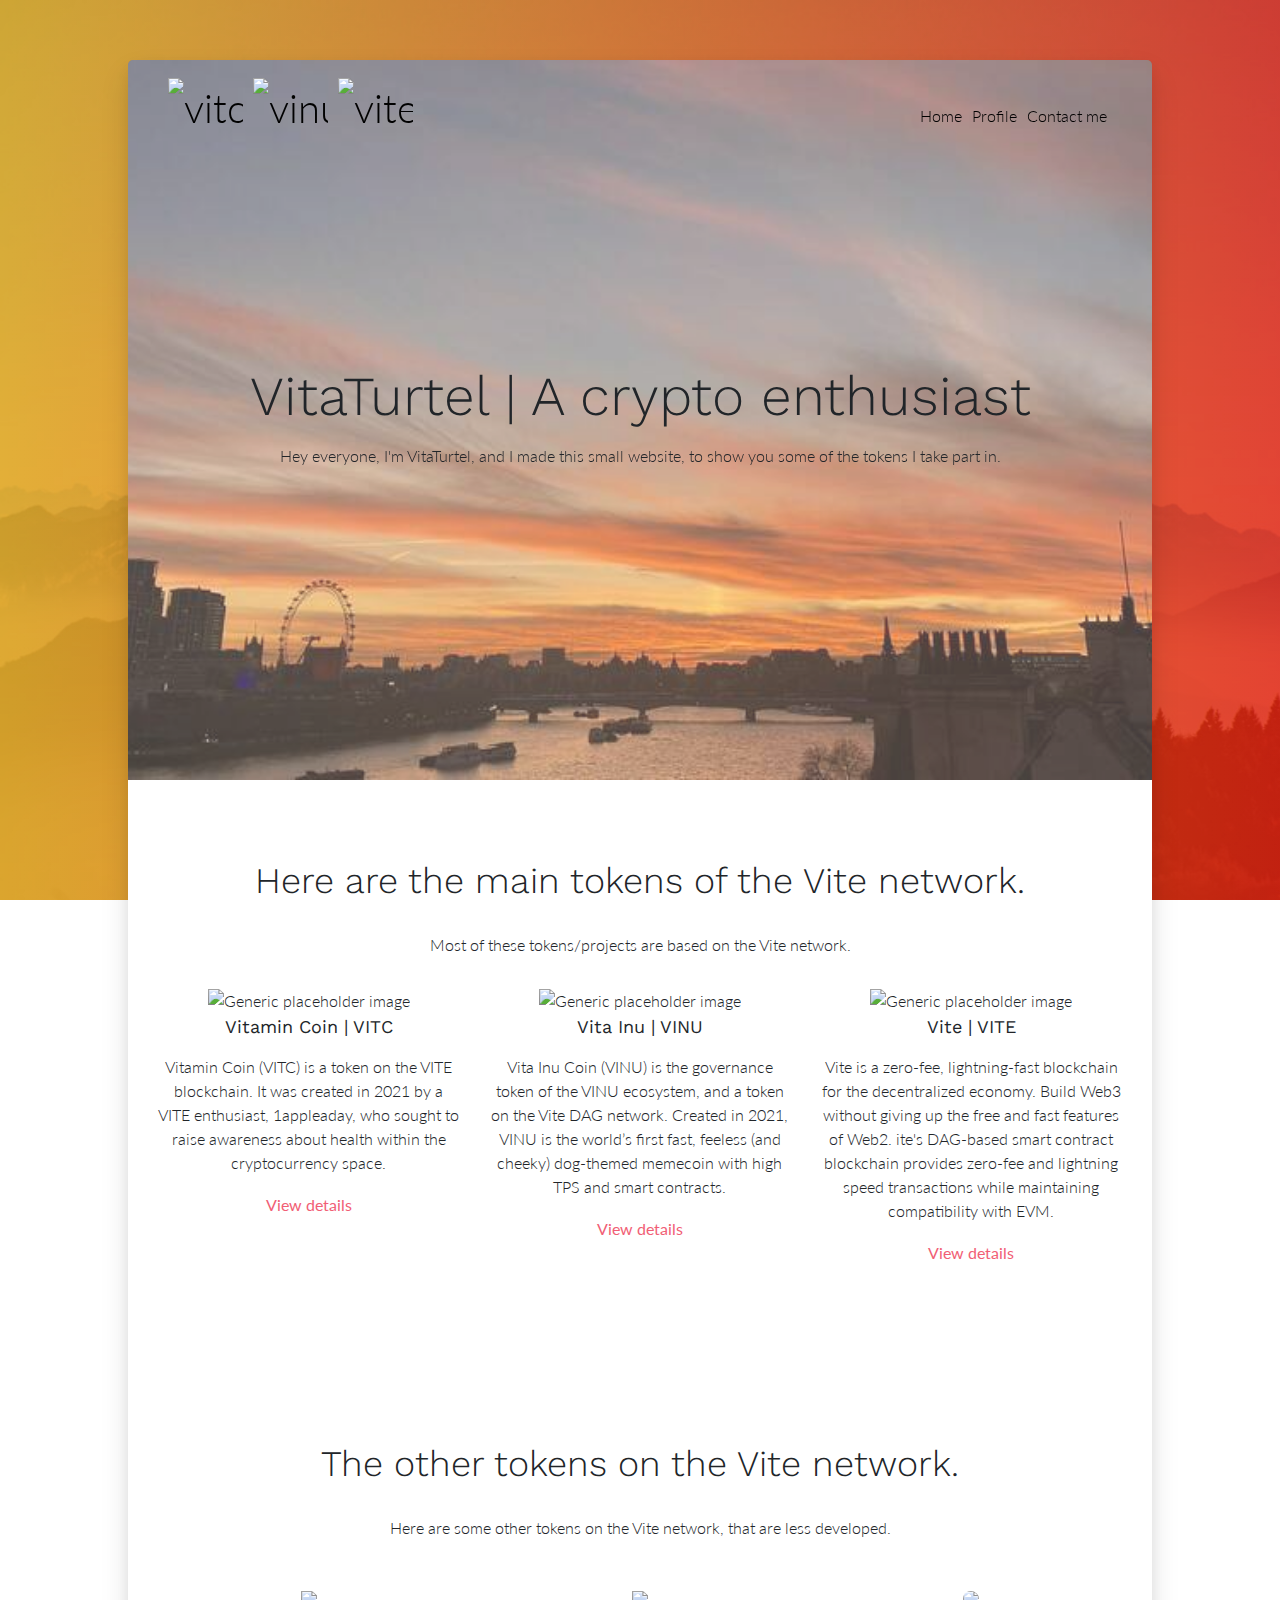
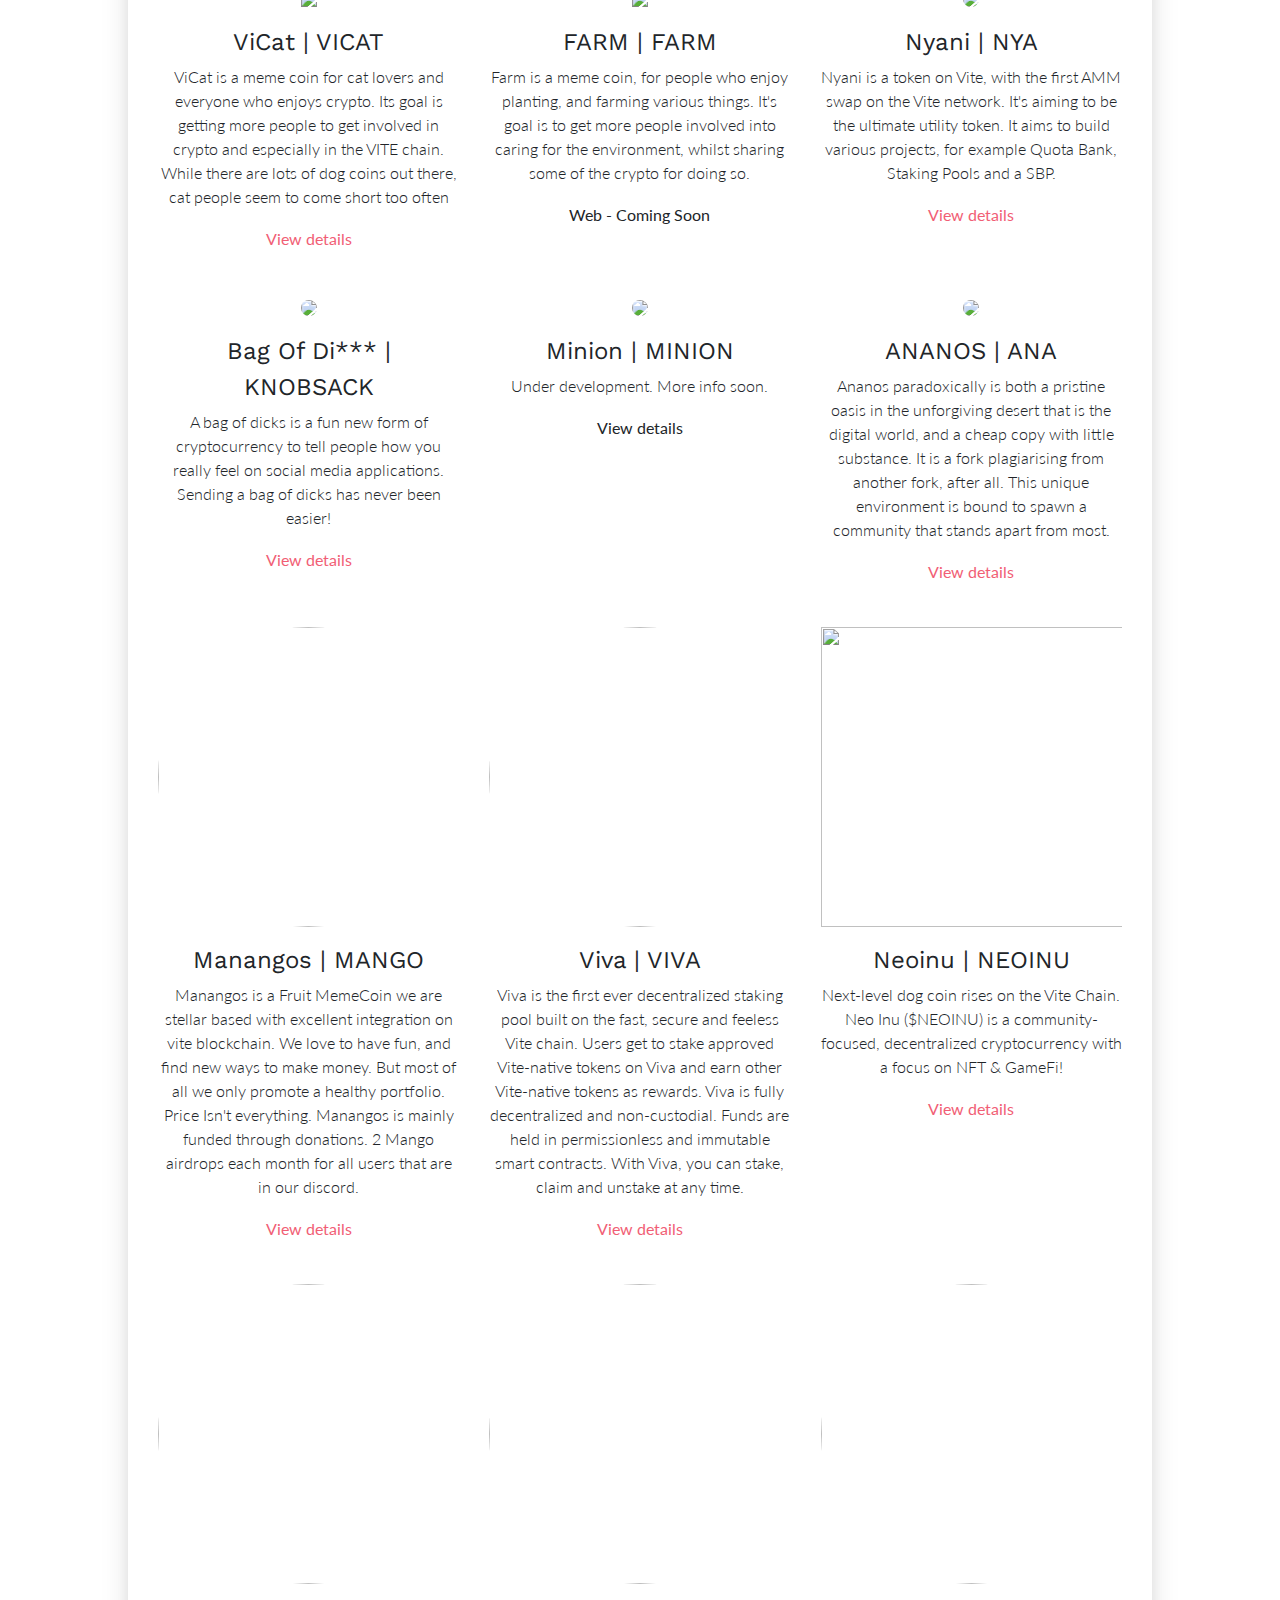
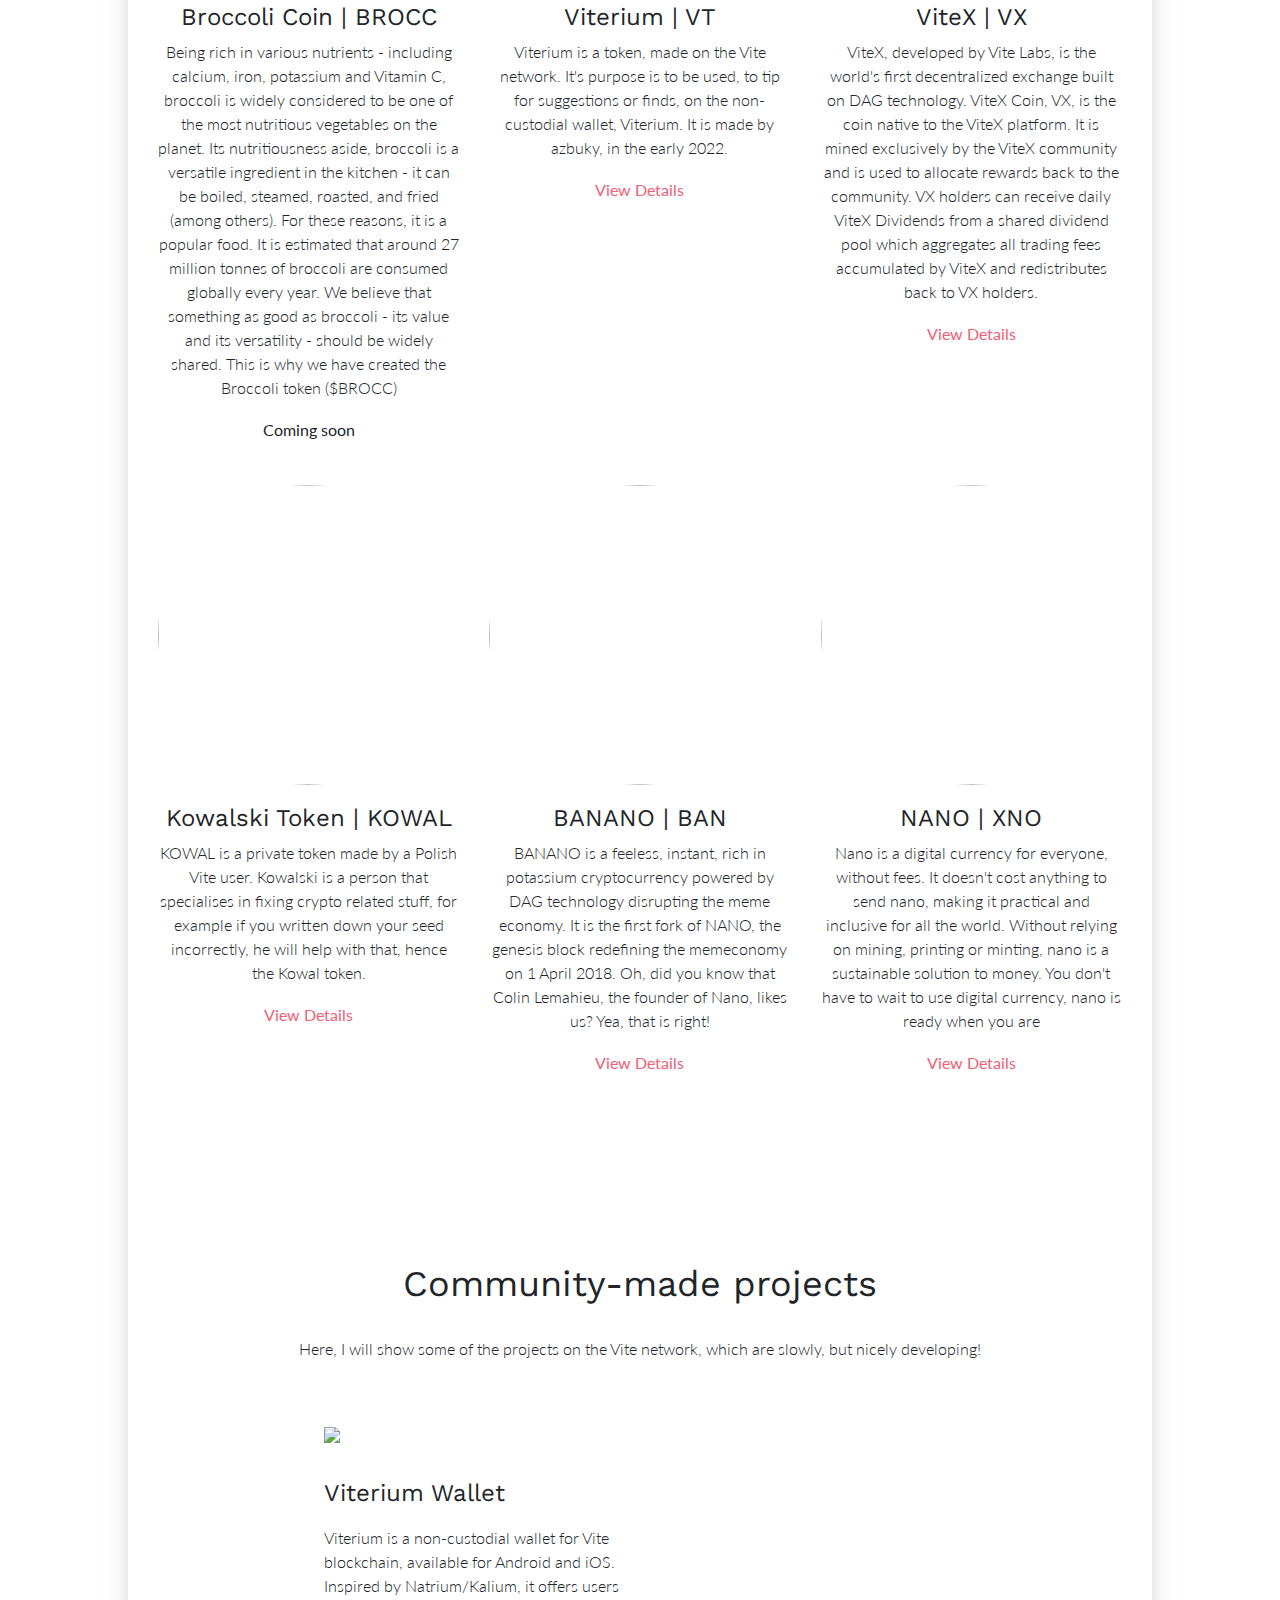
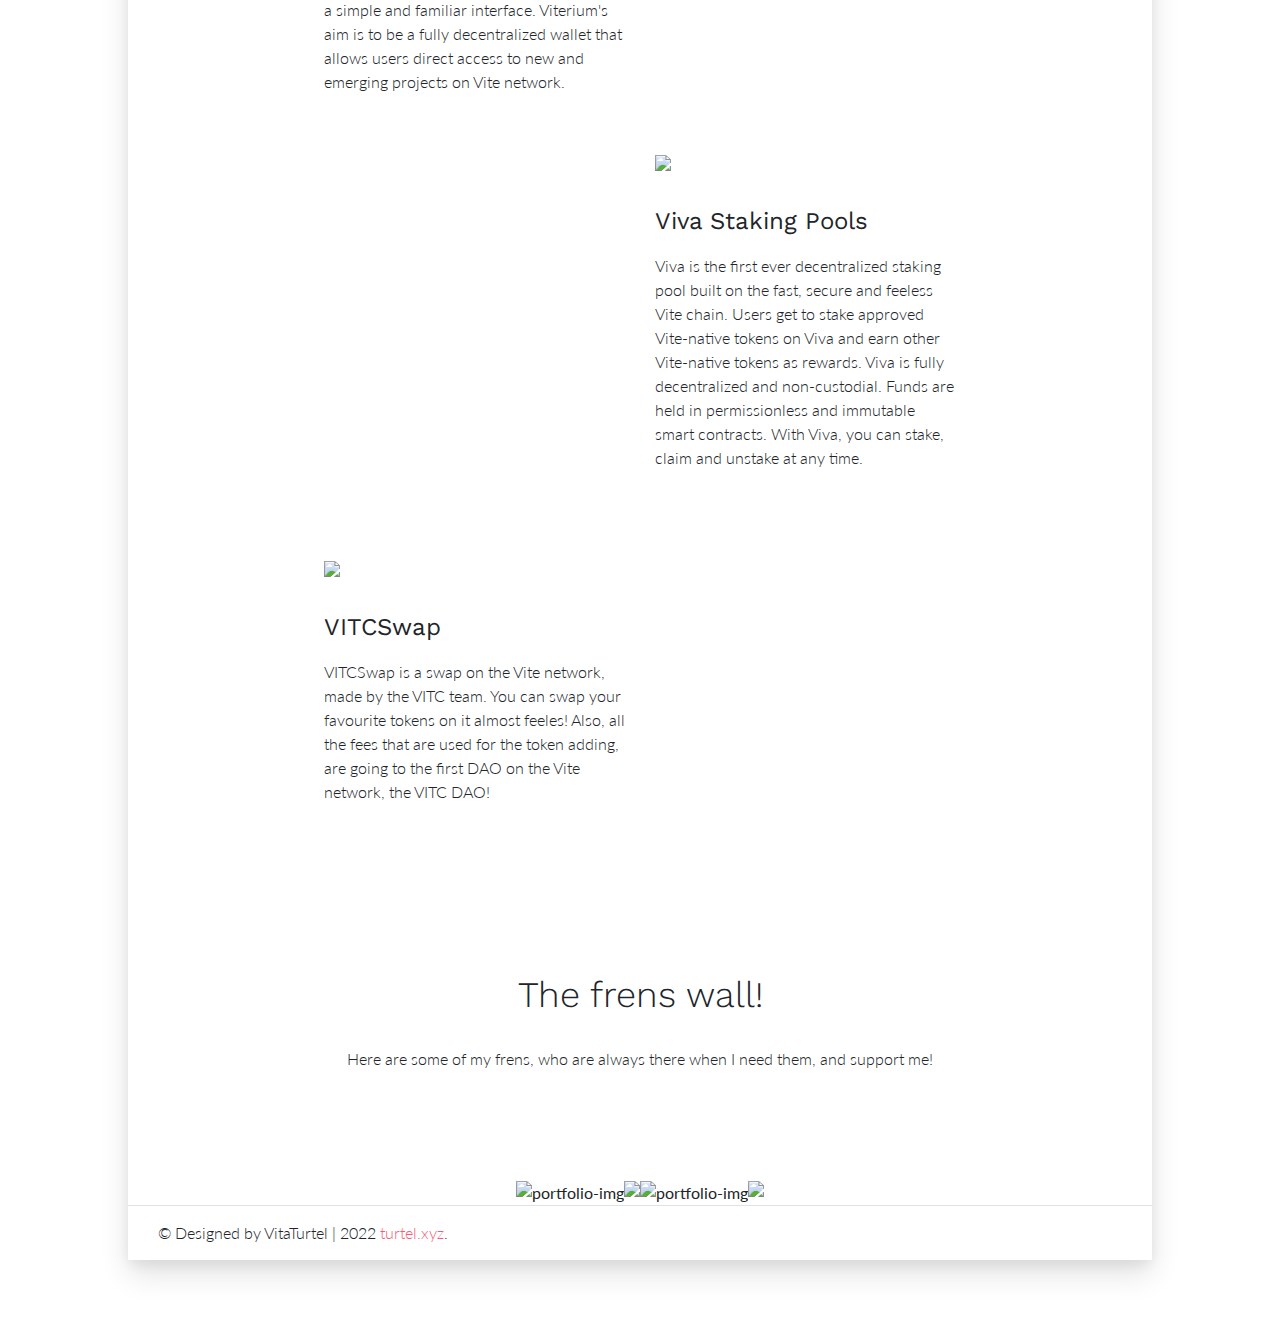
==== index.html @ ca69ddcd "e2" ====
<!DOCTYPE html>
<!--
	Moon by GetTemplates.co
	URL: https://gettemplates.co
-->
<html lang="en">

<head>

    <meta charset="utf-8">
    <meta http-equiv="X-UA-Compatible" content="IE=edge">
    <title>VitaTurtel - a crypto enthusiast.</title>
    <meta name="description" content="Core HTML Project">
    <meta name="viewport" content="width=device-width, initial-scale=1, shrink-to-fit=no">

    <!-- External CSS -->
    <link rel="stylesheet" href="vendor/bootstrap/bootstrap.min.css">
    <link rel="stylesheet" href="vendor/select2/select2.min.css">
    <link rel="stylesheet" href="vendor/owlcarousel/owl.carousel.min.css">
    <link rel="stylesheet" href="vendor/lightcase/lightcase.css">

    <!-- Fonts -->
    <link href="https://fonts.googleapis.com/css?family=Lato:300,400|Work+Sans:300,400,700" rel="stylesheet">

    <!-- CSS -->
    <link rel="stylesheet" href="css/style.min.css">
    <link rel="stylesheet" href="https://cdn.linearicons.com/free/1.0.0/icon-font.min.css">
    <link href="https://file.myfontastic.com/7vRKgqrN3iFEnLHuqYhYuL/icons.css" rel="stylesheet">

    <!-- Modernizr JS for IE8 support of HTML5 elements and media queries -->
    <script src="https://cdnjs.cloudflare.com/ajax/libs/modernizr/2.8.3/modernizr.js"></script>

    <body data-spy="scroll" data-target="#navbar-nav-header" class="static-layout">
        <div class="boxed-page">
            <nav id="gtco-header-navbar" class="navbar navbar-expand-lg py-4">
        <div class="container">
            <a class="navbar-brand d-flex align-items-center" href="https://vitc.org">
                <img src="https://assets.coingecko.com/coins/images/20661/large/vitc_200.png?1637545079" alt="vitc" style=width:75px;height:75px;">
            </a>
            <a class="navbar-brand d-flex align-items-center" href="https://vitainu.org">
                <img src="https://cdn.discordapp.com/attachments/904853001850728461/984876745759031337/vinu-removebg-preview.png" alt="vinu" style=width:75px;height:75px;">
            </a>
            <a class="navbar-brand d-flex align-items-center" href="https://vite.org">
                <img src="https://cryptologos.cc/logos/vite-vite-logo.png" alt="vite" style=width:75px;height:75px;">
            </a>
            <button class="navbar-toggler" type="button" data-toggle="collapse" data-target="#navbar-nav-header" aria-controls="navbar-nav-header" aria-expanded="false" aria-label="Toggle navigation">
                <span class="lnr lnr-menu"></span>
            </button>
            <div class="collapse navbar-collapse" id="navbar-nav-header">
                <ul class="navbar-nav ml-auto">
                    <li class="nav-item">
                        <a class="nav-link" href="#home">Home</a>
                    </li>
                    <li class="nav-item">
                        <a class="nav-link" href="#who-we-are">Profile</a>
                    </li>
                    <li class="nav-item">
                        <a class="nav-link" href="contact.html">Contact me</a>
                    </li>
                </ul>
            </div>
        </div>

</head>
    
</nav>		<div class="jumbotron d-flex align-items-center" style="background-image: url(img/hero-2.jpg)">
  <div class="container text-center">
    <h1 class="display-2 mb-4">VitaTurtel | A crypto enthusiast</h1>
    <p>
      Hey everyone, I'm VitaTurtel, and I made this small website, to show you some of the tokens I take part in.
    </p>
  </div>
</div>		<section id="gtco-who-we-are" class="bg-white">
    <div class="container">
        <div class="section-content">
            <div class="title-wrap">
                <h2 class="section-title">Here are the main tokens of the Vite network.</b></h2>
                <p class="section-sub-title">Most of these tokens/projects are based on the Vite network.</p>
            </div>
            
            <div class="row text-center">
                <div class="col-md-4 col-sm-6 ">
                    <img class="square" src="https://assets.coingecko.com/coins/images/20661/large/vitc_200.png?1637545079"alt="Generic placeholder image" width="140" height="140">
                    <h5 class="mb-4">Vitamin Coin | VITC</h5>
                    <p>Vitamin Coin (VITC) is a token on the VITE blockchain. It was created in 2021 by a VITE
                        enthusiast, 1appleaday, who sought to raise awareness about health within the
                        cryptocurrency space. </p>
                    <p><a class="btn btn-link" href="https://vitc.org" role="button">View details</a></p>
                </div>
                <!-- /.col-md-4 col-sm-6  -->
                <div class="col-md-4 col-sm-6 ">
                    <img class="square" src="https://cdn.discordapp.com/attachments/904853001850728461/984876745759031337/vinu-removebg-preview.png" alt="Generic placeholder image" width="140" height="140">
                    <h5 class="mb-4">Vita Inu | VINU</h5>
                    <p>Vita Inu Coin (VINU) is the governance token of the VINU ecosystem, and a token on the Vite DAG network. Created in 2021, VINU is the world’s first fast, feeless (and cheeky) dog-themed memecoin with high TPS and smart contracts.</p>
                    <p><a class="btn btn-link" href="https://vitainu.org" role="button">View details</a></p>
                </div>
                <!-- /.col-md-4 col-sm-6  -->
                <div class="col-md-4 col-sm-6 ">
                    <img class="square" src="https://cryptologos.cc/logos/vite-vite-logo.png" alt="Generic placeholder image" width="140" height="140">
                    <h5 class="mb-4">Vite | VITE</h5>
                    <p>Vite is a zero-fee, lightning-fast blockchain for the decentralized economy. Build Web3 without giving up the free and fast features of Web2. ite's DAG-based smart contract blockchain provides zero-fee and lightning speed transactions while maintaining compatibility with EVM.
                    </p>
                    <p><a class="btn btn-link" href="https://vite.org" role="button">View details</a></p>
                </div>
                <!-- /.col-md-4 col-sm-6  -->
            </div>
            <!-- /.row -->
        </div>
    </div>
</section>
<!-- End of Counter Section -->		<!-- Features Section-->
<section id="gtco-features" class="bg-white">
    <div class="container">
        <div class="section-content">
            <!-- Section Title -->
            <div class="title-wrap">
                <h2 class="section-title">
                    The other tokens on the Vite network.
                </h2>
                <p class="section-sub-title">Here are some other tokens on the Vite network, that are less developed.</p>
            </div>
            <!-- End of Section Title -->
            <div class="row">
                <!-- Features Holder-->
                <div class="col-md-12 features-holder">
                    <div class="row">
                        <!-- Features Item -->
                        <div class="col-md-4 col-sm-6 feature-item item mb-3 mb-3 text-center">
                            <div class="my-4">
                                <img class="circle"   src="https://vicat.tech/assets/vicat.7dee4f9e.png">
                            </div>
                            <h4>ViCat | VICAT</h4>
                            <p>ViCat is a meme coin for cat lovers and everyone who enjoys crypto. Its goal is getting more people to get involved in crypto and especially in the VITE chain. While there are lots of dog coins out there, cat people seem to come short too often</p>
                            <p><a class="btn btn-link" href="https://vicat.tech" role="button">View details</a></p>
                        </div>
                        <!-- End of Feature Item -->
                        <!-- Features Item -->
                        <div class="col-md-4 col-sm-6 feature-item item mb-3 text-center">
                            <div class="my-4">
                               <img class="circle"   src="https://pbs.twimg.com/profile_images/1481218570965389324/HuCnIBSj_400x400.jpg">
                            </div>
                            <h4>FARM | FARM</h4>
                            <p>Farm is a meme coin, for people who enjoy planting, and farming various things. It's goal is to get more people involved into caring for the environment, whilst sharing some of the crypto for doing so. </p>
                            <p><a class="btn btn-link" role="button">Web - Coming Soon</a></p>
                        </div>
                        <!-- End of Feature Item -->
                        <!-- Features Item -->
                        <div class="col-md-4 col-sm-6 feature-item item mb-3 text-center">
                            <div class="my-4">
                                <img class="rounded-circle"   src="https://pbs.twimg.com/profile_images/1483893323823824897/K0WX_20T_400x400.jpg">
                            </div>
                            <h4>Nyani | NYA</h4>
                            <p>Nyani is a token on Vite, with the first AMM swap on the Vite network. It's aiming to be the ultimate utility token. It aims to build various projects, for example Quota Bank, Staking Pools and a SBP.</p>
                            <p><a class="btn btn-link" href="https://nyani.cc" role="button">View details</a></p>
                        </div>
                        <!-- End of Feature Item -->
                        <!-- Features Item -->
                        <div class="col-md-4 col-sm-6 feature-item item mb-3 text-center">
                            <div class="my-4">
                                <img class="rounded-circle" src="https://pbs.twimg.com/profile_images/1511391395520598020/--EmSn2J_400x400.jpg">
                            </div>
                            <h4>Bag Of Di*** | KNOBSACK</h4>
                            <p>A bag of dicks is a fun new form of cryptocurrency to tell people how you really feel on social media applications. Sending a bag of dicks has never been easier!</p>
                            <p><a class="btn btn-link" href="https://knobsack.com" role="button">View details</a></p>
                        </div>
                        <!-- End of Feature Item -->
                        <!-- Features Item -->
                        <div class="col-md-4 col-sm-6 feature-item item mb-3 text-center">
                            <div class="my-4">
                                <img class="rounded-circle" src="https://cdn.discordapp.com/attachments/907279844319035403/984907709025517588/minion_pic_3.png">
                            </div>
                            <h4>Minion | MINION</h4>
                            <p>Under development. More info soon.</p>
                            <p><a class="btn btn-link" role="button">View details</a></p>
                        </div>
                        <!-- End of Feature Item -->
                        <!-- Features Item -->
                        <div class="col-md-4 col-sm-6 feature-item item mb-3 text-center">
                            <div class="my-4">
                                <img class="rounded-circle"src="https://lh3.googleusercontent.com/UCuOfO-IDvn4uE9Anv4EZ-6juKU6yROlfdg3nfkCsr9r2s8JIwQyrOuaSknj3-E07y4AgR9b5I1ZWJ2Dby33B0AULlTuihM3YOralg=w600">
                            </div>
                            <h4>ANANOS | ANA</h4>
                            <p>Ananos paradoxically is both a pristine oasis in the unforgiving desert that is
                                the digital world, and a cheap copy with little substance. It is a fork
                                plagiarising from another fork, after all. This unique environment is bound to
                                spawn a community that stands apart from most.</p>
                            <p><a class="btn btn-link" href="https://ananos.tk" role="button">View details</a></p>
                        </div>
                        <!-- End of Feature Item -->
                        <div class="col-md-4 col-sm-6 feature-item item mb-3 text-center">
                            <div class="my-4">
                                <img class="rounded-circle"src="https://cdn.discordapp.com/attachments/954780339128119336/984916047956152350/manangos_logo_final_1500x1500_200x200.png" width="500" height="300">
                            </div>
                            <h4>Manangos | MANGO</h4>
                            <p>Manangos is a Fruit MemeCoin we are stellar based with excellent integration on vite blockchain. We love to have fun, and find new ways to make money. But most of all we only promote a healthy portfolio. Price Isn't everything. Manangos is mainly funded through donations. 2 Mango airdrops each month for all users that are in our discord.</p>
                            <p><a class="btn btn-link" href="https://manangos2.tk" role="button">View details</a></p>
                            </div>
                        <div class="col-md-4 col-sm-6 feature-item item mb-3 text-center">
                                <div class="my-4">
                                    <img class="rounded-circle"src="https://pbs.twimg.com/profile_images/1460632046175412226/M-G728xq_400x400.jpg" width="500" height="300">
                                </div>
                                <h4>Viva | VIVA</h4>
                                <p>Viva is the first ever decentralized staking pool built on the fast, secure and feeless Vite chain. Users get to stake approved Vite-native tokens on Viva and earn other Vite-native tokens as rewards.
                                    Viva is fully decentralized and non-custodial. Funds are held in permissionless and immutable smart contracts.
                                    With Viva, you can stake, claim and unstake at any time.</p>
                                <p><a class="btn btn-link" href="https://vivafi.org" role="button">View details</a></p>
                    </div>
                        <div class="col-md-4 col-sm-6 feature-item item mb-3 text-center">
                    <div class="my-4">
                        <img class="square"src="https://cdn.discordapp.com/attachments/960124792260935690/985107499508203570/neoinu.png" width="500" height="300">
                    </div>
                    <h4>Neoinu | NEOINU</h4>
                    <p>Next-level dog coin rises on the Vite Chain.
                        Neo Inu ($NEOINU) is a community-focused, decentralized cryptocurrency with a focus on NFT & GameFi!</p>
                    <p><a class="btn btn-link" href="https://neoinu.com" role="button">View details</a></p>
        </div>
                    <div class="col-md-4 col-sm-6 feature-item item mb-3 text-center">
        <div class="my-4">
            <img class="rounded-circle"src="https://cdn.discordapp.com/attachments/904117111763402759/952978406985826384/3.png" width="500" height="300">
        </div>
        <h4>Broccoli Coin | BROCC</h4>
        <p>Being rich in various nutrients - including calcium, iron, potassium and Vitamin C, broccoli is widely considered to be one of the most nutritious vegetables on the planet. Its nutritiousness aside, broccoli is a versatile ingredient in the kitchen - it can be boiled, steamed, roasted, and fried (among others). For these reasons, it is a popular food. It is estimated that around 27 million tonnes of broccoli are consumed globally every year. We believe that something as good as broccoli - its value and its versatility - should be widely shared. This is why we have created the Broccoli token ($BROCC)
            </p>
        <p><a class="btn btn-link" role="button">Coming soon</a></p>
        </div>
                    <div class="col-md-4 col-sm-6 feature-item item mb-3 text-center">
    <div class="my-4">
        <img class="rounded-circle"src="https://cdn.discordapp.com/attachments/933021413110087760/985185259014483988/unknown.png" width="500" height="300">
    </div>
    <h4>Viterium | VT </h4>
    <p>Viterium is a token, made on the Vite network. It's purpose is to be used, to tip for suggestions or finds, on the non-custodial wallet, Viterium. It is made by azbuky, in the early 2022.
        </p>
    <p><a class="btn btn-link" href="https://viterium.io" role="button">View Details</a></p>
</div>
<div class="col-md-4 col-sm-6 feature-item item mb-3 text-center">
    <div class="my-4">
        <img class="rounded-circle"src="https://pbs.twimg.com/profile_images/1488223270704857091/GbE8CT2u_400x400.jpg" width="500" height="300">
    </div>

    <h4>ViteX | VX</h4>
    <p>ViteX, developed by Vite Labs, is the world's first decentralized exchange built on DAG technology.

        ViteX Coin, VX, is the coin native to the ViteX platform. It is mined exclusively by the ViteX community and is used to allocate rewards back to the community.
        
        VX holders can receive daily ViteX Dividends from a shared dividend pool which aggregates all trading fees accumulated by ViteX and redistributes back to VX holders.
        </p>
    <p><a class="btn btn-link" href="https://vitex.net" role="button">View Details</a></p>
</div>

<div class="col-md-4 col-sm-6 feature-item item mb-3 text-center">
    <div class="my-4">
        <img class="rounded-circle"src="https://static.coinpaprika.com/coin/kowal-kowalski-token/logo.png?rev=10586523" width="500" height="300">
    </div>
    <h4>Kowalski Token | KOWAL</h4>
    <p>KOWAL is a private token made by a Polish Vite user. Kowalski is a person that specialises in fixing crypto related stuff, for example if you written down your seed incorrectly, he will help with that, hence the Kowal token.
        </p>
    <p><a class="btn btn-link" href="https://portfelkowalskiego.com.pl/" role="button">View Details</a></p>
</div>

<div class="col-md-4 col-sm-6 feature-item item mb-3 text-center">
<div class="my-4">
    <img class="rounded-circle"src="https://cryptologos.cc/logos/banano-ban-logo.png" width="350" height="300">
</div>
<h4>BANANO | BAN</h4>
<p>BANANO is a feeless, instant, rich in potassium cryptocurrency powered by DAG technology disrupting the meme economy. It is the first fork of NANO, the genesis block redefining the memeconomy on 1 April 2018. Oh, did you know that Colin Lemahieu, the founder of Nano, likes us? Yea, that is right!</p>
<p><a class="btn btn-link" href="https://banano.cc" role="button">View Details</a></p>
</div>

<div class="col-md-4 col-sm-6 feature-item item mb-3 text-center">
    <div class="my-4">
        <img class="rounded-circle"src="https://cryptologos.cc/logos/nano-xno-logo.png" width="2000" height="300">
    </div>
    <div>
    <h4>NANO | XNO</h4>
    <p>Nano is a digital currency for everyone, without fees. It doesn't cost anything to send nano, making it practical and inclusive for all the world. Without relying on mining, printing or minting, nano is a sustainable solution to money. You don't have to wait to use digital currency, nano is ready when you are</p>
    <p><a class="btn btn-link" href="https://nano.org" role="button">View Details</a></p>
    </div>
                <!-- End of Features Holder-->
            </div>
        </div>
    </div>
</section>
<!-- End of Features Section-->		<section id="gtco-section-featurettes" class="featurettes bg-white">

    <div class="container">
        <div class="section-content">
            <div class="row">
                <div class="col-md-12 text-center">
                    <!-- Section Title -->
                    <div class="title-wrap">
                        <h2 class="section-title">
                            <b>Community-made projects
                        </h2>
                        <p class="section-sub-title">
                            Here, I will show some of the projects on the Vite network, which are slowly, but nicely developing!
                        </p>
                    </div>
                    <!-- End of Section Title -->

                    <div class="featurettes-wrap text-left mb-4">

                        <div class="row featurettes-item">

                            <div class="col-md-4 offset-md-2 col-sm-6">
                                <div class="my-5">
                                    <img src="https://cdn.discordapp.com/attachments/985473680161251379/985473764177362994/viterium_logo_uni_square2.png" class="circle"> 
                                </div>
                                <h4 class="mb-4">Viterium Wallet</h4>
                                <p>Viterium is a non-custodial wallet for Vite blockchain, available for Android and iOS. Inspired by Natrium/Kalium, it offers users a simple and familiar interface. Viterium's aim is to be a fully decentralized wallet that allows users direct access to new and emerging projects on Vite network.</p>
                            </div><!--/ .col-md-4.col-md-offset-2.col-sm-6 -->

                            <div class="col-md-4 offset-md-right-2 col-sm-6">
                                <img class="my-5" src="https://cdn.discordapp.com/attachments/933057560615981118/989566144912441344/Screenshot_20220623-171735.png" alt="">
                            </div><!--/ .col-md-4.col-md-offset-right-2.col-sm-6 -->

                        </div><!--/ .featurettes-item -->

                    </div><!--/ .featurettes-wrap -->

                    <div class="featurettes-wrap text-left">

                        <div class="row featurettes-item mb-4">

                            <div class="col-md-4 offset-md-2 col-sm-6">
                                <img class="my-4" src="https://cdn.discordapp.com/attachments/933057560615981118/989566145461882980/Screenshot_20220623-172134_Chrome.png" alt="">
                            </div><!--/ .col-md-4.col-md-offset-2.col-sm-6 -->

                            <div class="col-md-4 offset-md-right-2 col-sm-6 mb-5">
                                <div class="my-5">
                                   <img src="https://static.vite.net/crypto-info/tokens/viva/tti_a23c2f75791efafe5fada99e.png">
                                </div>
                                <h4 class="mb-4">Viva Staking Pools</h4>
                                <p>Viva is the first ever decentralized staking pool built on the fast, secure and feeless Vite chain. Users get to stake approved Vite-native tokens on Viva and earn other Vite-native tokens as rewards. Viva is fully decentralized and non-custodial. Funds are held in permissionless and immutable smart contracts. With Viva, you can stake, claim and unstake at any time.</p>
                            </div><!--/ .col-md-4.col-md-offset-right-2.col-sm-6 -->

                        </div><!--/ .featurettes-item -->

                    </div><!--/ .featurettes-wrap -->

                    <div class="featurettes-wrap text-left">

                        <div class="row featurettes-item">
                            <div class="col-md-4 offset-md-2 col-sm-6">
                                <div class="my-5">
                                    <img src="https://cdn.discordapp.com/attachments/907279844319035403/989568868747972659/Swap_copy_2.png" class="circle"> 
                                </div>
                                <h4 class="mb-4">VITCSwap</h4>
                                <p>VITCSwap is a swap on the Vite network, made by the VITC team. You can swap your favourite tokens on it almost feeles! Also, all the fees that are used for the token adding, are going to the first DAO on the Vite network, the VITC DAO!</p>
                            </div><!--/ .col-md-4.col-md-offset-2.col-sm-6 -->

                            <div class="col-md-4 offset-md-right-2 col-sm-6">
                                <img class="my-5" src="https://cdn.discordapp.com/attachments/933057560615981118/989566101555937300/Screenshot_20220623-172150_Chrome.png" alt="">
                            </div><!--/ .col-md-4.col-md-offset-right-2.col-sm-6 -->

                        </div><!--/ .featurettes-item -->

                    </div><!--/ .featurettes-wrap -->
                </div><!--/ .col-md-12 -->

            </div><!--/ .row -->
        </div>
    </div><!--/ .container -->

</section>		<!-- Blog Section -->
<section id="gtco-portfolio" class="bg-white">
    <div class="container">
        <div class="section-content">
            <!-- Section Title -->
            <div class="title-wrap">
                <h2 class="section-title">The frens wall!</h2>
                <p class="section-sub-title">Here are some of my frens, who are always there when I need them, and support me!</p>
            </div>
            </div>
            <!-- End of Section Title -->
            <div class="row">
                <!-- Portfolio Holder -->
                <div class="col-md-12 portfolio-holder">
                    <!-- Btn Filter -->
                    <!-- End of Btn Filter -->
                    <!-- Portfolio Content -->
                            <div class="grid-item-wrapper">
                                <img src="https://cdn.discordapp.com/attachments/907279844319035403/989572420757254214/mAqhYjdM.png" alt="portfolio-img" class="portfolio-item">
                                <img src="https://cdn.discordapp.com/attachments/933057560615981118/984525474166362252/miniona-removebg-preview.png">
                                        <img src="https://cdn.discordapp.com/attachments/869106394614353961/984529351892664320/com_mikolll_a_1.png" alt="portfolio-img" class="portfolio-item">
                                        <img src="https://cdn.discordapp.com/attachments/933057560615981118/984525474166362252/miniona-removebg-preview.png">
                                            </div>
                                        </div>
                                        </div>


                        </div>
                        <!-- End of Portfolio Item -->
                        <!-- Portfolio Item -->
<!-- End of Portfolio Section -->		
<!-- End of Client Section -->		<footer class="mastfoot mb-3 bg-white py-4 border-top">
    <div class="inner container">
         <div class="row">
         	<div class="col-md-6 d-flex align-items-center justify-content-md-start justify-content-center">
         		<p class="mb-0">&copy; Designed by VitaTurtel | 2022 <a href="https://turtel.xyz" target="_blank">turtel.xyz</a>.</p>
         	</div>
           
            <div class="col-md-6">
            	<nav class="nav nav-mastfoot justify-content-md-end justify-content-center">
	                <a class="nav-link" href="#">
	                	<i class="icon-facebook"></i>
	                </a>
	                <a class="nav-link" href="https://twitter.com/vitaminturtel">
	                	<i class="icon-twitter"></i>
	                </a>
	                <a class="nav-link" href="#">
	                	<i class="icon-instagram"></i>
	                </a>
	                <a class="nav-link" href="#">
	                	<i class="icon-linkedin"></i>
	                </a>
	                <a class="nav-link" href="#">
	                	<i class="icon-youtube"></i>
	                </a>
	                <a class="nav-link" href="#">
	                	<i class="icon-pinterest"></i>
	                </a>
	            </nav>
            </div>
            
        </div>
    </div>
</footer>	</div>
	
</div>
	<!-- External JS -->
	<script type="text/javascript" src="http://ajax.googleapis.com/ajax/libs/jquery/1/jquery.js"></script>
	<script src="vendor/bootstrap/popper.min.js"></script>
	<script src="vendor/bootstrap/bootstrap.min.js"></script>
	<script src="vendor/select2/select2.min.js "></script>
	<script src="vendor/owlcarousel/owl.carousel.min.js"></script>
	<script src="vendor/isotope/isotope.min.js"></script>
	<script src="vendor/lightcase/lightcase.js"></script>
	<script src="vendor/waypoints/waypoint.min.js"></script>
	<script src="vendor/countTo/jquery.countTo.js"></script>

	<!-- Main JS -->
	<script src="js/app.min.js "></script>
	<script src="//localhost:35729/livereload.js"></script>
</body>
</html>
---- vendor/lightcase/lightcase.css ----
/**
 * Lightcase - jQuery Plugin
 * The smart and flexible Lightbox Plugin.
 *
 * @author		Cornel Boppart <cornel@bopp-art.com>
 * @copyright	Author
 *
 * @version		2.5.0 (11/03/2018)
 */
/**
 * Lightcase settings
 *
 * Note: Override default settings for your project without touching this source code by simply
 * defining those variables within a SASS map called '$lightcase-custom'.
 *
 * // Example usage
 * $lightcase-custom: (
 *   'breakpoint': 768px
 * );
 */
@font-face {
  font-family: 'lightcase';
  src: url("../fonts/lightcase.eot?55356177");
  src: url("../fonts/lightcase.eot?55356177#iefix") format("embedded-opentype"), url("../fonts/lightcase.woff?55356177") format("woff"), url("../fonts/lightcase.ttf?55356177") format("truetype"), url("../fonts/lightcase.svg?55356177#lightcase") format("svg");
  font-weight: normal;
  font-style: normal;
}
/* line 12, ../scss/components/fonts/_font-lightcase.scss */
[class*='lightcase-icon-']:before {
  font-family: 'lightcase', sans-serif;
  font-style: normal;
  font-weight: normal;
  speak: none;
  display: inline-block;
  text-decoration: inherit;
  width: 1em;
  text-align: center;
  /* For safety - reset parent styles, that can break glyph codes*/
  font-variant: normal;
  text-transform: none;
  /* fix buttons height, for twitter bootstrap */
  line-height: 1em;
  /* Uncomment for 3D effect */
  /* text-shadow: 1px 1px 1px rgba(127, 127, 127, 0.3); */
}

/* Codes */
/* line 35, ../scss/components/fonts/_font-lightcase.scss */
.lightcase-icon-play:before {
  content: '\e800';
}

/* line 36, ../scss/components/fonts/_font-lightcase.scss */
.lightcase-icon-pause:before {
  content: '\e801';
}

/* line 37, ../scss/components/fonts/_font-lightcase.scss */
.lightcase-icon-close:before {
  content: '\e802';
}

/* line 38, ../scss/components/fonts/_font-lightcase.scss */
.lightcase-icon-prev:before {
  content: '\e803';
}

/* line 39, ../scss/components/fonts/_font-lightcase.scss */
.lightcase-icon-next:before {
  content: '\e804';
}

/* line 40, ../scss/components/fonts/_font-lightcase.scss */
.lightcase-icon-spin:before {
  content: '\e805';
}

/**
 * Mixin providing icon defaults to be used on top of font-lightcase.
 *
 * Example usage:
 * @include icon(#e9e9e9)
 */
/**
 * Mixin providing icon defaults including a hover status to be used
 * on top of font-lightcase.
 *
 * Example usage:
 * @include icon-hover(#e9e9e9, #fff)
 */
/**
 * Provides natural content overflow behavior and scrolling support
 * even so for touch devices.
 *
 * Example usage:
 * @include overflow()
 */
/**
 * Neutralizes/resets dimensions including width, height, position as well as margins,
 * paddings and styles. Used to enforce a neutral and unstyled look and behavoir!
 *
 * Example usage:
 * @include clear(true)
 *
 * @param boolean $important
 */
@-webkit-keyframes lightcase-spin {
  0% {
    -webkit-transform: rotate(0deg);
    -moz-transform: rotate(0deg);
    -o-transform: rotate(0deg);
    transform: rotate(0deg);
  }
  100% {
    -webkit-transform: rotate(359deg);
    -moz-transform: rotate(359deg);
    -o-transform: rotate(359deg);
    transform: rotate(359deg);
  }
}
@-moz-keyframes lightcase-spin {
  0% {
    -webkit-transform: rotate(0deg);
    -moz-transform: rotate(0deg);
    -o-transform: rotate(0deg);
    transform: rotate(0deg);
  }
  100% {
    -webkit-transform: rotate(359deg);
    -moz-transform: rotate(359deg);
    -o-transform: rotate(359deg);
    transform: rotate(359deg);
  }
}
@-o-keyframes lightcase-spin {
  0% {
    -webkit-transform: rotate(0deg);
    -moz-transform: rotate(0deg);
    -o-transform: rotate(0deg);
    transform: rotate(0deg);
  }
  100% {
    -webkit-transform: rotate(359deg);
    -moz-transform: rotate(359deg);
    -o-transform: rotate(359deg);
    transform: rotate(359deg);
  }
}
@-ms-keyframes lightcase-spin {
  0% {
    -webkit-transform: rotate(0deg);
    -moz-transform: rotate(0deg);
    -o-transform: rotate(0deg);
    transform: rotate(0deg);
  }
  100% {
    -webkit-transform: rotate(359deg);
    -moz-transform: rotate(359deg);
    -o-transform: rotate(359deg);
    transform: rotate(359deg);
  }
}
@keyframes lightcase-spin {
  0% {
    -webkit-transform: rotate(0deg);
    -moz-transform: rotate(0deg);
    -o-transform: rotate(0deg);
    transform: rotate(0deg);
  }
  100% {
    -webkit-transform: rotate(359deg);
    -moz-transform: rotate(359deg);
    -o-transform: rotate(359deg);
    transform: rotate(359deg);
  }
}
/* line 1, ../scss/components/modules/_case.scss */
#lightcase-case {
  display: none;
  position: fixed;
  z-index: 2002;
  top: 50%;
  left: 50%;
  font-family: arial, sans-serif;
  font-size: 13px;
  line-height: 1.5;
  text-align: left;
  text-shadow: 0 0 10px rgba(0, 0, 0, 0.5);
}
@media screen and (max-width: 640px) {
  /* line 16, ../scss/components/modules/_case.scss */
  html[data-lc-type=inline] #lightcase-case, html[data-lc-type=ajax] #lightcase-case {
    position: fixed !important;
    top: 0 !important;
    left: 0 !important;
    right: 0 !important;
    bottom: 0 !important;
    margin: 0 !important;
    padding: 55px 0 70px 0;
    width: 100% !important;
    height: 100% !important;
    overflow: auto !important;
  }
}

@media screen and (min-width: 641px) {
  /* line 4, ../scss/components/modules/_content.scss */
  html:not([data-lc-type=error]) #lightcase-content {
    position: relative;
    z-index: 1;
    text-shadow: none;
    background-color: #fff;
    -webkit-box-shadow: 0 0 30px rgba(0, 0, 0, 0.5);
    -moz-box-shadow: 0 0 30px rgba(0, 0, 0, 0.5);
    -o-box-shadow: 0 0 30px rgba(0, 0, 0, 0.5);
    box-shadow: 0 0 30px rgba(0, 0, 0, 0.5);
    -webkit-backface-visibility: hidden;
  }
}
@media screen and (min-width: 641px) {
  /* line 23, ../scss/components/modules/_content.scss */
  html[data-lc-type=image] #lightcase-content, html[data-lc-type=video] #lightcase-content {
    background-color: #333;
  }
}
/* line 31, ../scss/components/modules/_content.scss */
html[data-lc-type=inline] #lightcase-content, html[data-lc-type=ajax] #lightcase-content, html[data-lc-type=error] #lightcase-content {
  -webkit-box-shadow: none;
  -moz-box-shadow: none;
  -o-box-shadow: none;
  box-shadow: none;
}
@media screen and (max-width: 640px) {
  /* line 31, ../scss/components/modules/_content.scss */
  html[data-lc-type=inline] #lightcase-content, html[data-lc-type=ajax] #lightcase-content, html[data-lc-type=error] #lightcase-content {
    position: relative !important;
    top: auto !important;
    left: auto !important;
    width: auto !important;
    height: auto !important;
    margin: 0 !important;
    padding: 0 !important;
    border: none !important;
    background: none !important;
  }
}
/* line 43, ../scss/components/modules/_content.scss */
html[data-lc-type=inline] #lightcase-content .lightcase-contentInner, html[data-lc-type=ajax] #lightcase-content .lightcase-contentInner, html[data-lc-type=error] #lightcase-content .lightcase-contentInner {
  -webkit-box-sizing: border-box;
  -moz-box-sizing: border-box;
  -o-box-sizing: border-box;
  box-sizing: border-box;
}
@media screen and (max-width: 640px) {
  /* line 43, ../scss/components/modules/_content.scss */
  html[data-lc-type=inline] #lightcase-content .lightcase-contentInner, html[data-lc-type=ajax] #lightcase-content .lightcase-contentInner, html[data-lc-type=error] #lightcase-content .lightcase-contentInner {
    padding: 15px;
  }
  /* line 52, ../scss/components/modules/_content.scss */
  html[data-lc-type=inline] #lightcase-content .lightcase-contentInner, html[data-lc-type=inline] #lightcase-content .lightcase-contentInner > *, html[data-lc-type=ajax] #lightcase-content .lightcase-contentInner, html[data-lc-type=ajax] #lightcase-content .lightcase-contentInner > *, html[data-lc-type=error] #lightcase-content .lightcase-contentInner, html[data-lc-type=error] #lightcase-content .lightcase-contentInner > * {
    width: 100% !important;
    max-width: none !important;
  }
  /* line 59, ../scss/components/modules/_content.scss */
  html[data-lc-type=inline] #lightcase-content .lightcase-contentInner > *:not(iframe), html[data-lc-type=ajax] #lightcase-content .lightcase-contentInner > *:not(iframe), html[data-lc-type=error] #lightcase-content .lightcase-contentInner > *:not(iframe) {
    height: auto !important;
    max-height: none !important;
  }
}
@media screen and (max-width: 640px) {
  /* line 70, ../scss/components/modules/_content.scss */
  html.lightcase-isMobileDevice[data-lc-type=iframe] #lightcase-content .lightcase-contentInner iframe {
    overflow: auto;
    -webkit-overflow-scrolling: touch;
  }
}
@media screen and (max-width: 640px) and (min-width: 641px) {
  /* line 74, ../scss/components/modules/_content.scss */
  html[data-lc-type=image] #lightcase-content .lightcase-contentInner, html[data-lc-type=video] #lightcase-content .lightcase-contentInner {
    line-height: 0.75;
  }
}

/* line 82, ../scss/components/modules/_content.scss */
html[data-lc-type=image] #lightcase-content .lightcase-contentInner {
  position: relative;
  overflow: hidden !important;
}
@media screen and (max-width: 640px) {
  /* line 91, ../scss/components/modules/_content.scss */
  html[data-lc-type=inline] #lightcase-content .lightcase-contentInner .lightcase-inlineWrap, html[data-lc-type=ajax] #lightcase-content .lightcase-contentInner .lightcase-inlineWrap, html[data-lc-type=error] #lightcase-content .lightcase-contentInner .lightcase-inlineWrap {
    position: relative !important;
    top: auto !important;
    left: auto !important;
    width: auto !important;
    height: auto !important;
    margin: 0 !important;
    padding: 0 !important;
    border: none !important;
    background: none !important;
  }
}
@media screen and (min-width: 641px) {
  /* line 100, ../scss/components/modules/_content.scss */
  html:not([data-lc-type=error]) #lightcase-content .lightcase-contentInner .lightcase-inlineWrap {
    padding: 30px;
    overflow: auto;
    -webkit-box-sizing: border-box;
    -moz-box-sizing: border-box;
    -o-box-sizing: border-box;
    box-sizing: border-box;
  }
}
@media screen and (max-width: 640px) {
  /* line 117, ../scss/components/modules/_content.scss */
  #lightcase-content h1, #lightcase-content h2, #lightcase-content h3, #lightcase-content h4, #lightcase-content h5, #lightcase-content h6, #lightcase-content p {
    color: #aaa;
  }
}
@media screen and (min-width: 641px) {
  /* line 117, ../scss/components/modules/_content.scss */
  #lightcase-content h1, #lightcase-content h2, #lightcase-content h3, #lightcase-content h4, #lightcase-content h5, #lightcase-content h6, #lightcase-content p {
    color: #333;
  }
}

/* line 3, ../scss/components/modules/_error.scss */
#lightcase-case p.lightcase-error {
  margin: 0;
  font-size: 17px;
  text-align: center;
  white-space: nowrap;
  overflow: hidden;
  text-overflow: ellipsis;
  color: #aaa;
}
@media screen and (max-width: 640px) {
  /* line 3, ../scss/components/modules/_error.scss */
  #lightcase-case p.lightcase-error {
    padding: 30px 0;
  }
}
@media screen and (min-width: 641px) {
  /* line 3, ../scss/components/modules/_error.scss */
  #lightcase-case p.lightcase-error {
    padding: 0;
  }
}

/* line 4, ../scss/components/modules/_global.scss */
.lightcase-open body {
  overflow: hidden;
}
/* line 8, ../scss/components/modules/_global.scss */
.lightcase-isMobileDevice .lightcase-open body {
  max-width: 100%;
  max-height: 100%;
}

/* line 1, ../scss/components/modules/_info.scss */
#lightcase-info {
  position: absolute;
  padding-top: 15px;
}
/* line 9, ../scss/components/modules/_info.scss */
#lightcase-info #lightcase-title,
#lightcase-info #lightcase-caption {
  margin: 0;
  padding: 0;
  line-height: 1.5;
  font-weight: normal;
  text-overflow: ellipsis;
}
/* line 19, ../scss/components/modules/_info.scss */
#lightcase-info #lightcase-title {
  font-size: 17px;
  color: #aaa;
}
@media screen and (max-width: 640px) {
  /* line 19, ../scss/components/modules/_info.scss */
  #lightcase-info #lightcase-title {
    position: fixed;
    top: 10px;
    left: 0;
    max-width: 87.5%;
    padding: 5px 15px;
    background: #333;
  }
}
/* line 33, ../scss/components/modules/_info.scss */
#lightcase-info #lightcase-caption {
  clear: both;
  font-size: 13px;
  color: #aaa;
}
/* line 39, ../scss/components/modules/_info.scss */
#lightcase-info #lightcase-sequenceInfo {
  font-size: 11px;
  color: #aaa;
}
@media screen and (max-width: 640px) {
  /* line 45, ../scss/components/modules/_info.scss */
  .lightcase-fullScreenMode #lightcase-info {
    padding-left: 15px;
    padding-right: 15px;
  }
  /* line 51, ../scss/components/modules/_info.scss */
  html:not([data-lc-type=image]):not([data-lc-type=video]):not([data-lc-type=flash]):not([data-lc-type=error]) #lightcase-info {
    position: static;
  }
}

/* line 1, ../scss/components/modules/_loading.scss */
#lightcase-loading {
  position: fixed;
  z-index: 9999;
  width: 1.123em;
  height: auto;
  font-size: 38px;
  line-height: 1;
  text-align: center;
  text-shadow: none;
  position: fixed;
  z-index: 2001;
  top: 50%;
  left: 50%;
  margin-top: -0.5em;
  margin-left: -0.5em;
  opacity: 1;
  font-size: 32px;
  text-shadow: 0 0 15px #fff;
  -moz-transform-origin: 50% 53%;
  -webkit-animation: lightcase-spin 0.5s infinite linear;
  -moz-animation: lightcase-spin 0.5s infinite linear;
  -o-animation: lightcase-spin 0.5s infinite linear;
  animation: lightcase-spin 0.5s infinite linear;
}
/* line 20, ../scss/components/mixins/_presets.scss */
#lightcase-loading, #lightcase-loading:focus {
  text-decoration: none;
  color: #fff;
  -webkit-tap-highlight-color: transparent;
  -webkit-transition: color, opacity, ease-in-out 0.25s;
  -moz-transition: color, opacity, ease-in-out 0.25s;
  -o-transition: color, opacity, ease-in-out 0.25s;
  transition: color, opacity, ease-in-out 0.25s;
}
/* line 32, ../scss/components/mixins/_presets.scss */
#lightcase-loading > span {
  display: inline-block;
  text-indent: -9999px;
}

/* line 2, ../scss/components/modules/_navigation.scss */
a[class*='lightcase-icon-'] {
  position: fixed;
  z-index: 9999;
  width: 1.123em;
  height: auto;
  font-size: 38px;
  line-height: 1;
  text-align: center;
  text-shadow: none;
  outline: none;
  cursor: pointer;
}
/* line 20, ../scss/components/mixins/_presets.scss */
a[class*='lightcase-icon-'], a[class*='lightcase-icon-']:focus {
  text-decoration: none;
  color: rgba(255, 255, 255, 0.6);
  -webkit-tap-highlight-color: transparent;
  -webkit-transition: color, opacity, ease-in-out 0.25s;
  -moz-transition: color, opacity, ease-in-out 0.25s;
  -o-transition: color, opacity, ease-in-out 0.25s;
  transition: color, opacity, ease-in-out 0.25s;
}
/* line 32, ../scss/components/mixins/_presets.scss */
a[class*='lightcase-icon-'] > span {
  display: inline-block;
  text-indent: -9999px;
}
/* line 49, ../scss/components/mixins/_presets.scss */
a[class*='lightcase-icon-']:hover {
  color: white;
  text-shadow: 0 0 15px white;
}
/* line 10, ../scss/components/modules/_navigation.scss */
.lightcase-isMobileDevice a[class*='lightcase-icon-']:hover {
  color: #aaa;
  text-shadow: none;
}
/* line 17, ../scss/components/modules/_navigation.scss */
a[class*='lightcase-icon-'].lightcase-icon-close {
  position: fixed;
  top: 15px;
  right: 15px;
  bottom: auto;
  margin: 0;
  opacity: 0;
  outline: none;
}
/* line 28, ../scss/components/modules/_navigation.scss */
a[class*='lightcase-icon-'].lightcase-icon-prev {
  left: 15px;
}
/* line 33, ../scss/components/modules/_navigation.scss */
a[class*='lightcase-icon-'].lightcase-icon-next {
  right: 15px;
}
/* line 38, ../scss/components/modules/_navigation.scss */
a[class*='lightcase-icon-'].lightcase-icon-pause, a[class*='lightcase-icon-'].lightcase-icon-play {
  left: 50%;
  margin-left: -0.5em;
}
@media screen and (min-width: 641px) {
  /* line 38, ../scss/components/modules/_navigation.scss */
  a[class*='lightcase-icon-'].lightcase-icon-pause, a[class*='lightcase-icon-'].lightcase-icon-play {
    opacity: 0;
  }
}
@media screen and (max-width: 640px) {
  /* line 2, ../scss/components/modules/_navigation.scss */
  a[class*='lightcase-icon-'] {
    bottom: 15px;
    font-size: 24px;
  }
}
@media screen and (min-width: 641px) {
  /* line 2, ../scss/components/modules/_navigation.scss */
  a[class*='lightcase-icon-'] {
    bottom: 50%;
    margin-bottom: -0.5em;
  }
  /* line 57, ../scss/components/modules/_navigation.scss */
  a[class*='lightcase-icon-']:hover, #lightcase-case:hover ~ a[class*='lightcase-icon-'] {
    opacity: 1;
  }
}

/* line 1, ../scss/components/modules/_overlay.scss */
#lightcase-overlay {
  display: none;
  width: 100%;
  min-height: 100%;
  position: fixed;
  z-index: 2000;
  top: -9999px;
  bottom: -9999px;
  left: 0;
  background: #333;
}
@media screen and (max-width: 640px) {
  /* line 1, ../scss/components/modules/_overlay.scss */
  #lightcase-overlay {
    opacity: 1 !important;
  }
}
---- css/style.min.css ----
/*
 * Moon by GetTemplates.co
 * URL: https://gettemplates.co
 */
html {
  font-size: 62.5%;
  overflow-x: hidden; }

body {
  background-image: url(./../img/bg.jpg);
  background-size: cover;
  background-repeat: no-repeat;
  background-attachment: fixed;
  position: relative;
  font-family: 'Lato', sans-serif;
  font-weight: 300;
  font-size: 1.6rem; }
  body:after {
    position: absolute;
    content: "";
    left: 0;
    top: 0;
    width: 100%;
    height: 100%;
    position: fixed;
    opacity: .8;
    z-index: -1;
    background: #f12711;
    background: -webkit-linear-gradient(to right, #f5af19, #f12711);
    background: linear-gradient(to right, #f5af19, #f12711); }

.boxed-page {
  margin: 0 auto;
  margin-top: 6rem;
  margin-bottom: 6rem;
  position: relative;
  box-shadow: 0 15px 30px 0 rgba(0, 0, 0, 0.11), 0 5px 15px 0 rgba(0, 0, 0, 0.08);
  border-radius: 5px; }

@media (min-width: 1200px) {
  .boxed-page {
    width: 1024px; }
    .boxed-page .container {
      max-width: 1080px;
      padding-left: 30px;
      padding-right: 30px; } }

h1 {
  font-size: 4.8rem; }

h2 {
  font-size: 3.6rem; }

h3 {
  font-size: 3rem; }

h4 {
  font-size: 2.4rem; }

h5 {
  font-size: 1.8rem; }

h6 {
  font-size: 1.6rem; }

h1,
h2,
h3 {
  font-weight: 300;
  line-height: 1.2em; }

h4,
h5,
h6 {
  line-height: 1.5em;
  font-weight: 400; }

h1,
h2,
h3,
h4,
h5,
h6,
.h1,
.h2,
.h3,
.h4,
.h5,
.h6 {
  font-family: 'Work Sans', sans-serif;
  margin-top: 0; }

p {
  font-size: 1.6rem;
  font-weight: 300;
  line-height: 1.5em; }

.section-title,
.section-sub-title {
  margin-bottom: 30px; }

.btn {
  font-size: 1.6rem;
  padding: .7rem 1rem; }

img {
  max-width: 100%; }

a:focus,
button:focus {
  outline: none; }

.btn:hover,
a:hover {
  text-decoration: none;
  color: #d05165; }

.btn-group-lg > .btn, .btn-lg {
  padding: 1rem; }

.btn-group-sm > .btn, .btn-sm {
  padding: .5rem; }

.section-content {
  padding-top: 80px;
  padding-bottom: 80px; }

.title-wrap,
.section-title {
  text-align: center; }

.bg-white {
  background-color: #fff; }

.bg-grey {
  background-color: #f7f8f9; }

.bg-transparent {
  background: transparent; }

.btn-link {
  color: #f15e75; }
  .btn-link:hover {
    text-decoration: none; }

.color-primary {
  color: #f15e75; }

/* Colours */
.text-orange {
  color: #FDBA51; }

.text-cyan {
  color: #35B8AD; }

.text-red {
  color: #FC665F; }

a {
  color: #f15e75; }

.fs-40 {
  font-size: 40px; }

/* Custom default button */
.btn-secondary,
.btn-secondary:hover,
.btn-secondary:focus {
  color: #333;
  text-shadow: none;
  /* Prevent inheritance from `body` */
  background-color: #fff;
  border: .05rem solid #fff; }

.btn:not(.btn-link):hover {
  box-shadow: 0 7px 14px rgba(50, 50, 93, 0.1), 0 3px 6px rgba(0, 0, 0, 0.08);
  -webkit-transform: translateY(-1px);
  transform: translateY(-1px); }

.btn-orange {
  background-color: #FDBA51 !important;
  color: #fff !important;
  border: none !important; }

.btn-cyan {
  background-color: #35B8AD !important;
  color: #fff !important;
  border: none !important; }

.btn-red {
  background-color: #FC665F !important;
  color: #fff !important;
  border: none !important; }

#gtco-header-navbar {
  position: absolute;
  top: 0;
  right: 0;
  left: 0;
  z-index: 11;
  transition: background-color .3s ease-in-out;
  border-top-right-radius: 5px;
  border-top-left-radius: 5px; }

.navbar-brand {
  font-size: 40px;
  color: #000; }

.navbar-nav .nav-link {
  color: #000;
  transition: .3s ease; }

.navbar-nav:hover li a {
  opacity: 0.5; }
  .navbar-nav:hover li a:hover {
    opacity: 1; }

.navbar-toggler {
  font-size: 3rem; }

.not-on-top #gtco-header-navbar {
  position: fixed;
  max-width: 1024px;
  margin: 0 auto;
  left: 0;
  right: 0;
  padding-left: 10px;
  padding-right: 10px;
  background-color: #fff;
  box-shadow: rgba(0, 0, 0, 0.05) 0px 3px 15px 0px;
  border-radius: 0; }

.jumbotron {
  background-color: #fff;
  padding-top: 80px;
  padding-bottom: 80px;
  background-repeat: no-repeat;
  background-size: cover;
  background-position: 50% 50%;
  position: relative;
  border-radius: 0;
  border-top-left-radius: 5px;
  border-top-right-radius: 5px;
  margin-bottom: 0;
  overflow: hidden;
  min-height: 500px; }
  @media (min-width: 1024px) {
    .jumbotron {
      min-height: 80vh; } }
  .jumbotron .container {
    position: relative; }
  .jumbotron:before {
    position: absolute;
    display: block;
    content: "";
    background-color: rgba(255, 255, 255, 0.3);
    opacity: 0.8;
    top: 0;
    bottom: 0;
    left: 0;
    right: 0; }

.filter-button-group {
  margin-bottom: 15px; }
  .filter-button-group a {
    margin: 5px;
    cursor: pointer; }

.grid-link a {
  margin: 5px;
  font-size: 20px;
  color: #000; }

.grid-portfolio {
  overflow: hidden; }

.gutter-sizer {
  width: 2%; }

.grid-sizer,
.grid-item {
  width: 32%; }

.grid-item {
  margin-bottom: 20px;
  border-radius: 5px;
  display: flex;
  flex: row;
}

.grid-item-wrapper {
  display: flex;
  justify-content: center;
  flex-wrap: wrap;
  margin-left: auto;
  margin-right: auto;
  width: 100%;
  flex-direction: row;
}

.grid-info {
  position: absolute;
  top: 0;
  left: 50%;
  transform: translate(-50%, -50%);
  opacity: 0;
  transition: all .3s ease; }

.lightcase-icon-close:before {
  content: '\e870';
  font-family: "Linearicons-Free"; }

.grid-title {
  text-align: center; }

.blog-item {
  transition: all 0.3s ease-in-out;
  background-color: #f7f8f9;
  border-radius: 3px;
  overflow: hidden; }
  .blog-item:hover {
    box-shadow: 0 5px 15px -5px #333;
    transform: translateY(-6px);
    -webkit-transform: translateY(-6px);
    -moz-transform: translateY(-6px);
    transform: translateY(-6px);
    box-shadow: 0 7px 10px rgba(0, 0, 0, 0.15);
    -moz-box-shadow: 0 7px 10px rgba(0, 0, 0, 0.15);
    -webkit-box-shadow: 0 7px 10px rgba(0, 0, 0, 0.15); }

.bg-grey .blog-item {
  background-color: #fff; }

.blog-item-wrapper {
  margin-bottom: 30px; }

.blog-img img {
  width: 100%;
  height: 250px;
  object-fit: cover; }

.blog-title h4 {
  color: #000; }

.blog-text {
  padding: 15px; }

.blog-tag {
  color: #000;
  letter-spacing: 1.1px;
  text-transform: uppercase; }

.blog-meta {
  color: #939393; }
  .blog-meta p {
    display: inline-block;
    font-size: 14px; }
  .blog-meta a {
    color: #939393; }

.blog-author {
  display: inline-block;
  color: #939393; }
  .blog-author p {
    font-size: 14px;
    margin-bottom: 0; }

.blog-share-wrapper {
  float: right;
  margin: 0 -5px; }
  .blog-share-wrapper .blog-share {
    padding: 0 5px;
    cursor: pointer; }

#gtco-counter {
  position: relative; }

.counter-item {
  text-align: center;
  z-index: 1;
  color: #fff; }
  .counter-item > i {
    display: block;
    font-size: 40px; }
  .counter-item .number {
    font-size: 60px;
    font-weight: 400;
    display: block; }
  .counter-item h4 {
    display: block;
    text-transform: uppercase;
    letter-spacing: 1px;
    font-weight: 400;
    font-size: 16px; }

.box-shadow {
  box-shadow: 0 0.25rem 0.75rem rgba(0, 0, 0, 0.05); }

.price-box {
  border: none; }
  .price-box .card-header {
    background-color: transparent; }
  .price-box small {
    font-size: 60%; }
  .price-box .price-box-list {
    min-height: 150px; }

footer {
  border-bottom-left-radius: 5px;
  border-bottom-right-radius: 5px; }

.form-control {
  font-size: 1.6rem;
  margin-bottom: 15px;
  height: 38px;
  font-weight: 300; }
  .form-control:focus {
    border-color: #f15e75;
    box-shadow: 0 0 0 0.2rem rgba(253, 101, 90, 0.25); }

#gtco-contact-form form label.error {
  margin-bottom: 15px;
  color: #f15e75;
  font-size: 1.4rem; }

.form-control::-webkit-input-placeholder {
  opacity: .5; }

.form-control::-moz-placeholder {
  opacity: .5; }

.form-control:-ms-input-placeholder {
  opacity: .5; }

.form-control::-ms-input-placeholder {
  opacity: .5; }

.form-control::placeholder {
  opacity: .5; }

#form-message-warning, #form-message-success {
  display: none; }

.single-layout .jumbotron:before {
  background-color: rgba(255, 255, 255, 0.9); }

.blog-content img.float-left {
  margin: 15px 15px 15px 0; }

.blog-content .img.float-right {
  margin: 15px 0 15px 15px; }

@media (min-width: 768px) and (max-width: 1200px) {
  .boxed-page {
    margin-right: 30px;
    margin-left: 30px; }
  .not-on-top #gtco-header-navbar {
    margin-right: 30px;
    margin-left: 30px; } }

@media (max-width: 992px) {
  #navbar-nav-header .navbar-nav {
    margin-top: 15px; }
  #gtco-header-navbar {
    padding-left: 15px;
    background-color: #fff; } }

@media (max-width: 767px) {
  .boxed-page {
    margin: 4rem 15px; }
  .not-on-top #gtco-header-navbar {
    margin-right: 15px;
    margin-left: 15px; }
  .counter-item {
    margin-bottom: 40px; }
    .counter-item:last-child {
      margin-bottom: 0; }
  .section-title br,
  .section-sub-title br {
    display: none; }
  .grid-item {
    width: 100%; }
  .card-deck {
    flex-direction: column; } }
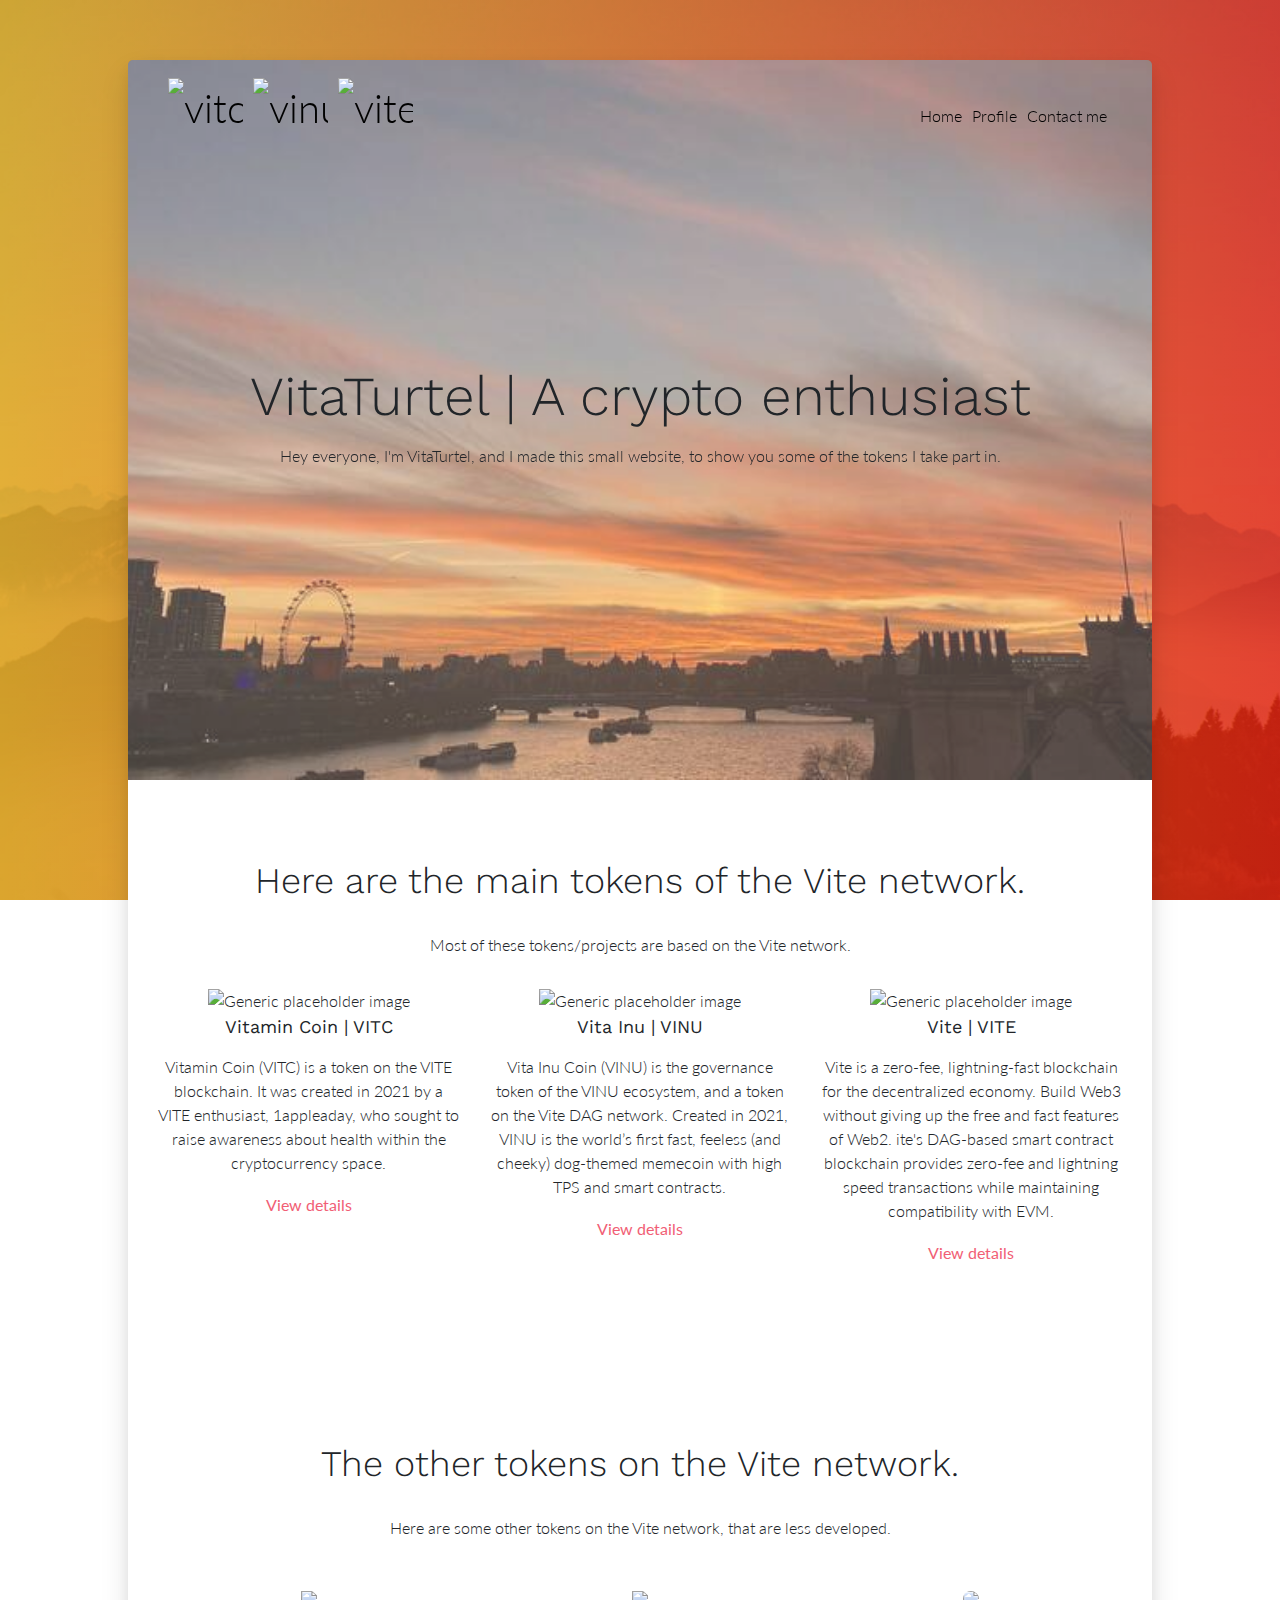
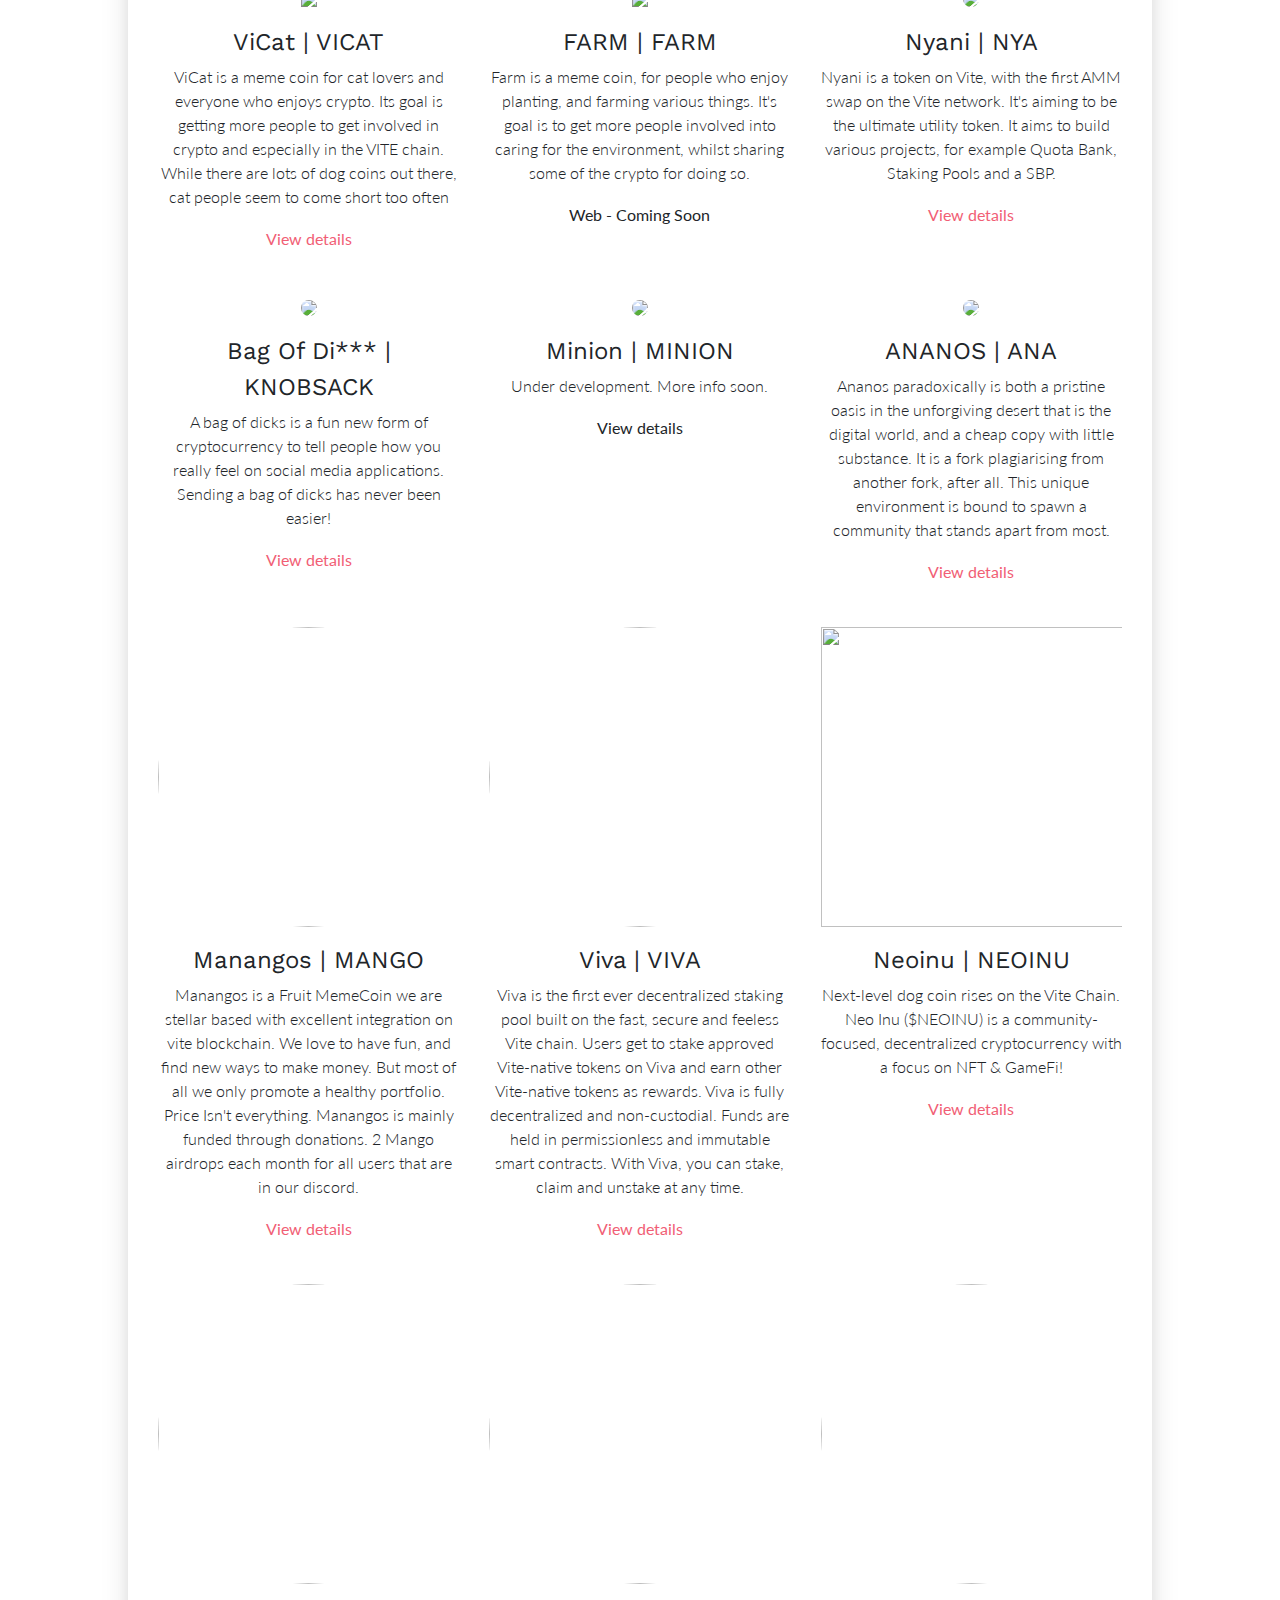
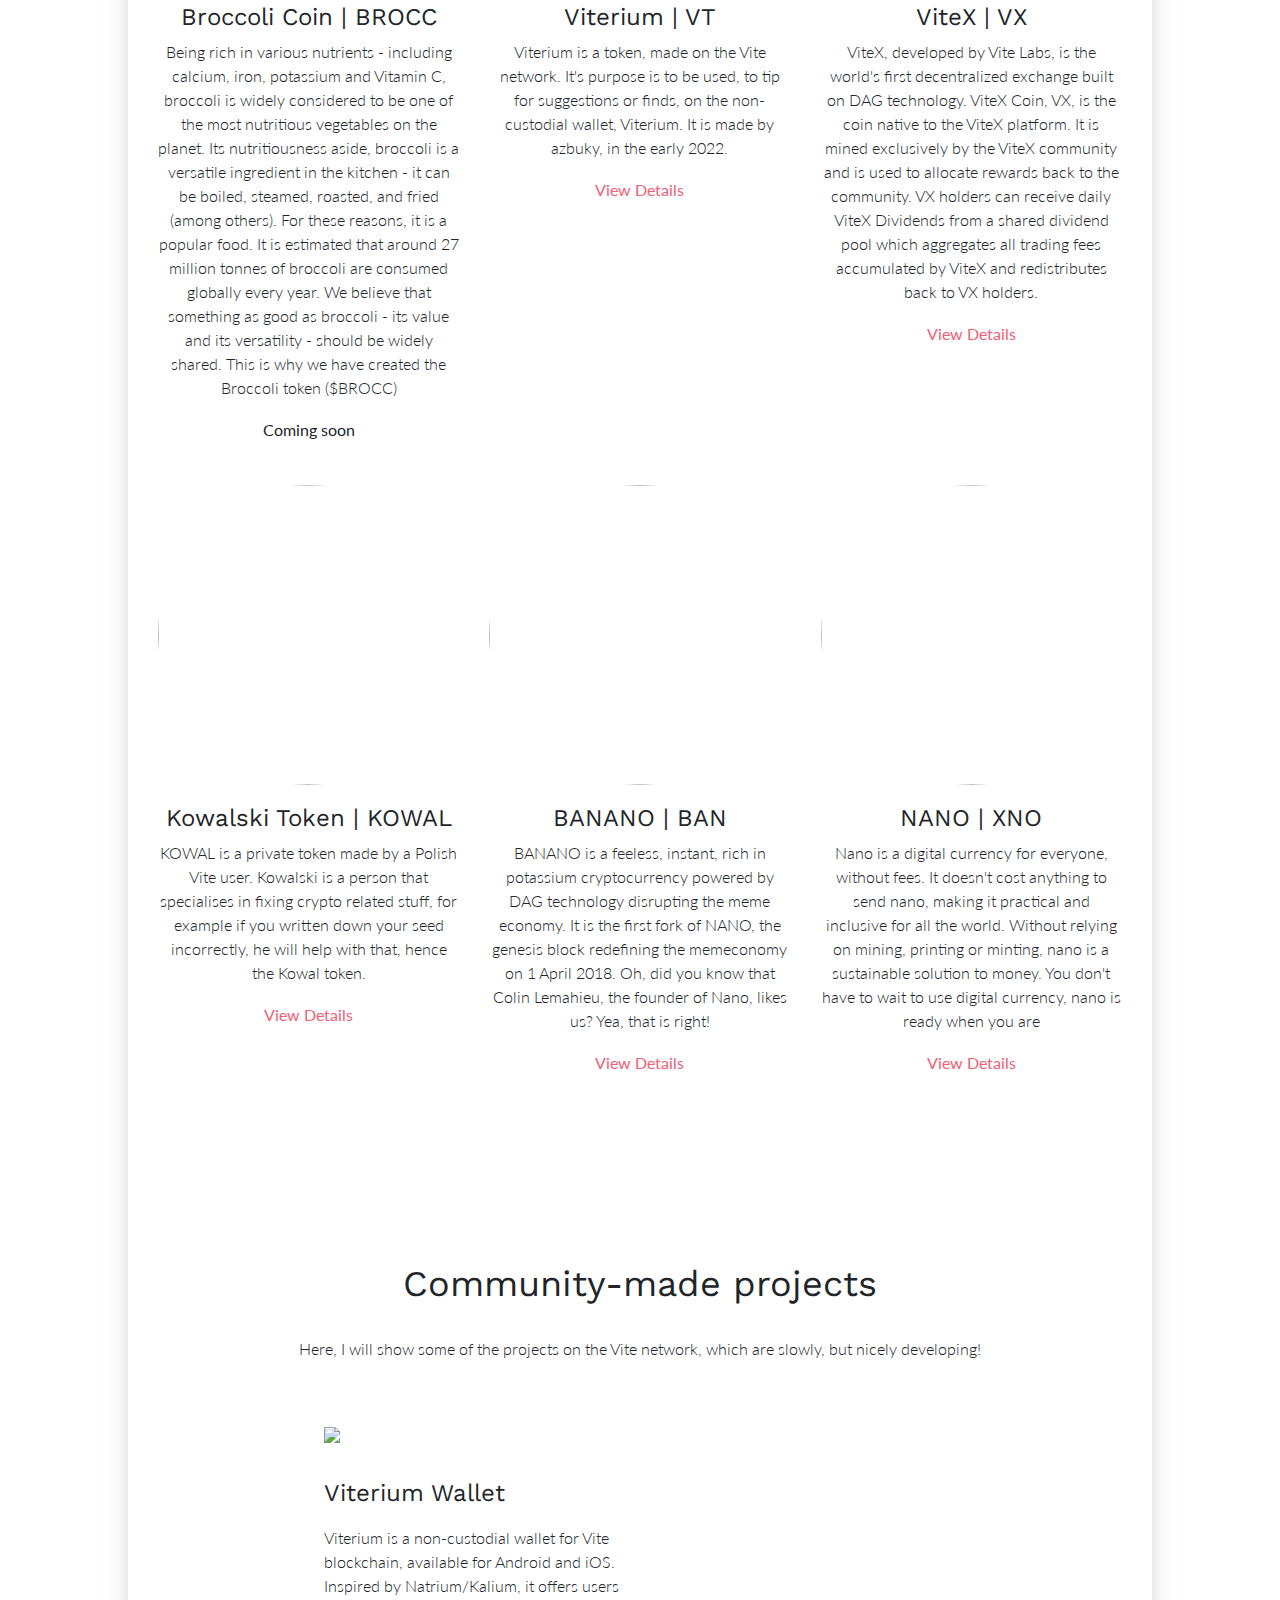
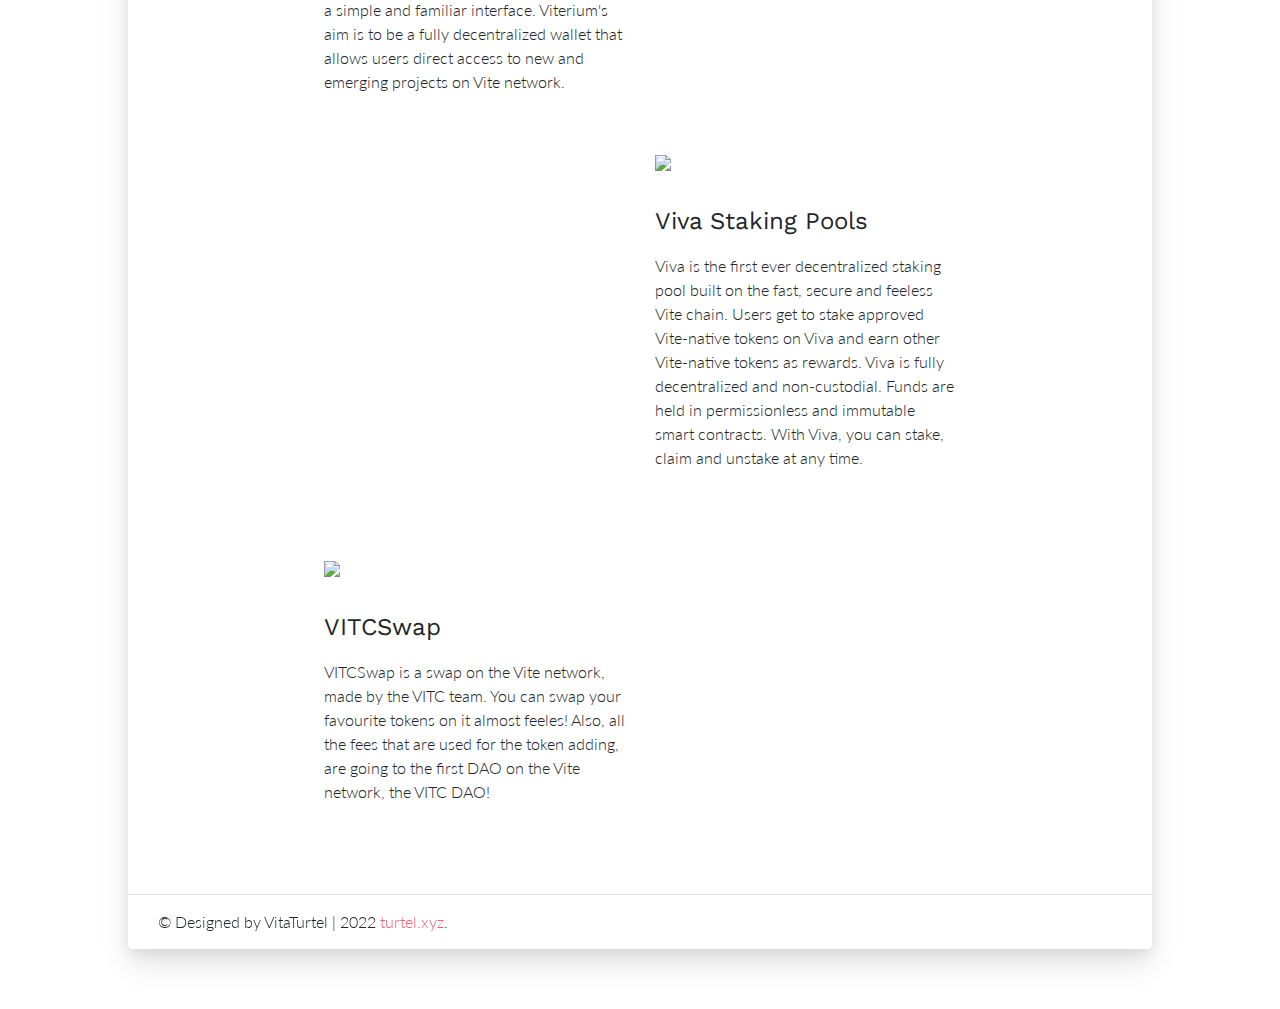
==== commit ebe7c27a: "a" ====
--- a/index.html
+++ b/index.html
@@ -362,37 +362,7 @@
     </div><!--/ .container -->
 
 </section>		<!-- Blog Section -->
-<section id="gtco-portfolio" class="bg-white">
-    <div class="container">
-        <div class="section-content">
-            <!-- Section Title -->
-            <div class="title-wrap">
-                <h2 class="section-title">The frens wall!</h2>
-                <p class="section-sub-title">Here are some of my frens, who are always there when I need them, and support me!</p>
-            </div>
-            </div>
-            <!-- End of Section Title -->
-            <div class="row">
-                <!-- Portfolio Holder -->
-                <div class="col-md-12 portfolio-holder">
-                    <!-- Btn Filter -->
-                    <!-- End of Btn Filter -->
-                    <!-- Portfolio Content -->
-                            <div class="grid-item-wrapper">
-                                <img src="https://cdn.discordapp.com/attachments/907279844319035403/989572420757254214/mAqhYjdM.png" alt="portfolio-img" class="portfolio-item">
-                                <img src="https://cdn.discordapp.com/attachments/933057560615981118/984525474166362252/miniona-removebg-preview.png">
-                                        <img src="https://cdn.discordapp.com/attachments/869106394614353961/984529351892664320/com_mikolll_a_1.png" alt="portfolio-img" class="portfolio-item">
-                                        <img src="https://cdn.discordapp.com/attachments/933057560615981118/984525474166362252/miniona-removebg-preview.png">
-                                            </div>
-                                        </div>
-                                        </div>
-
-
-                        </div>
-                        <!-- End of Portfolio Item -->
-                        <!-- Portfolio Item -->
-<!-- End of Portfolio Section -->		
-<!-- End of Client Section -->		<footer class="mastfoot mb-3 bg-white py-4 border-top">
+	<footer class="mastfoot mb-3 bg-white py-4 border-top">
     <div class="inner container">
          <div class="row">
          	<div class="col-md-6 d-flex align-items-center justify-content-md-start justify-content-center">
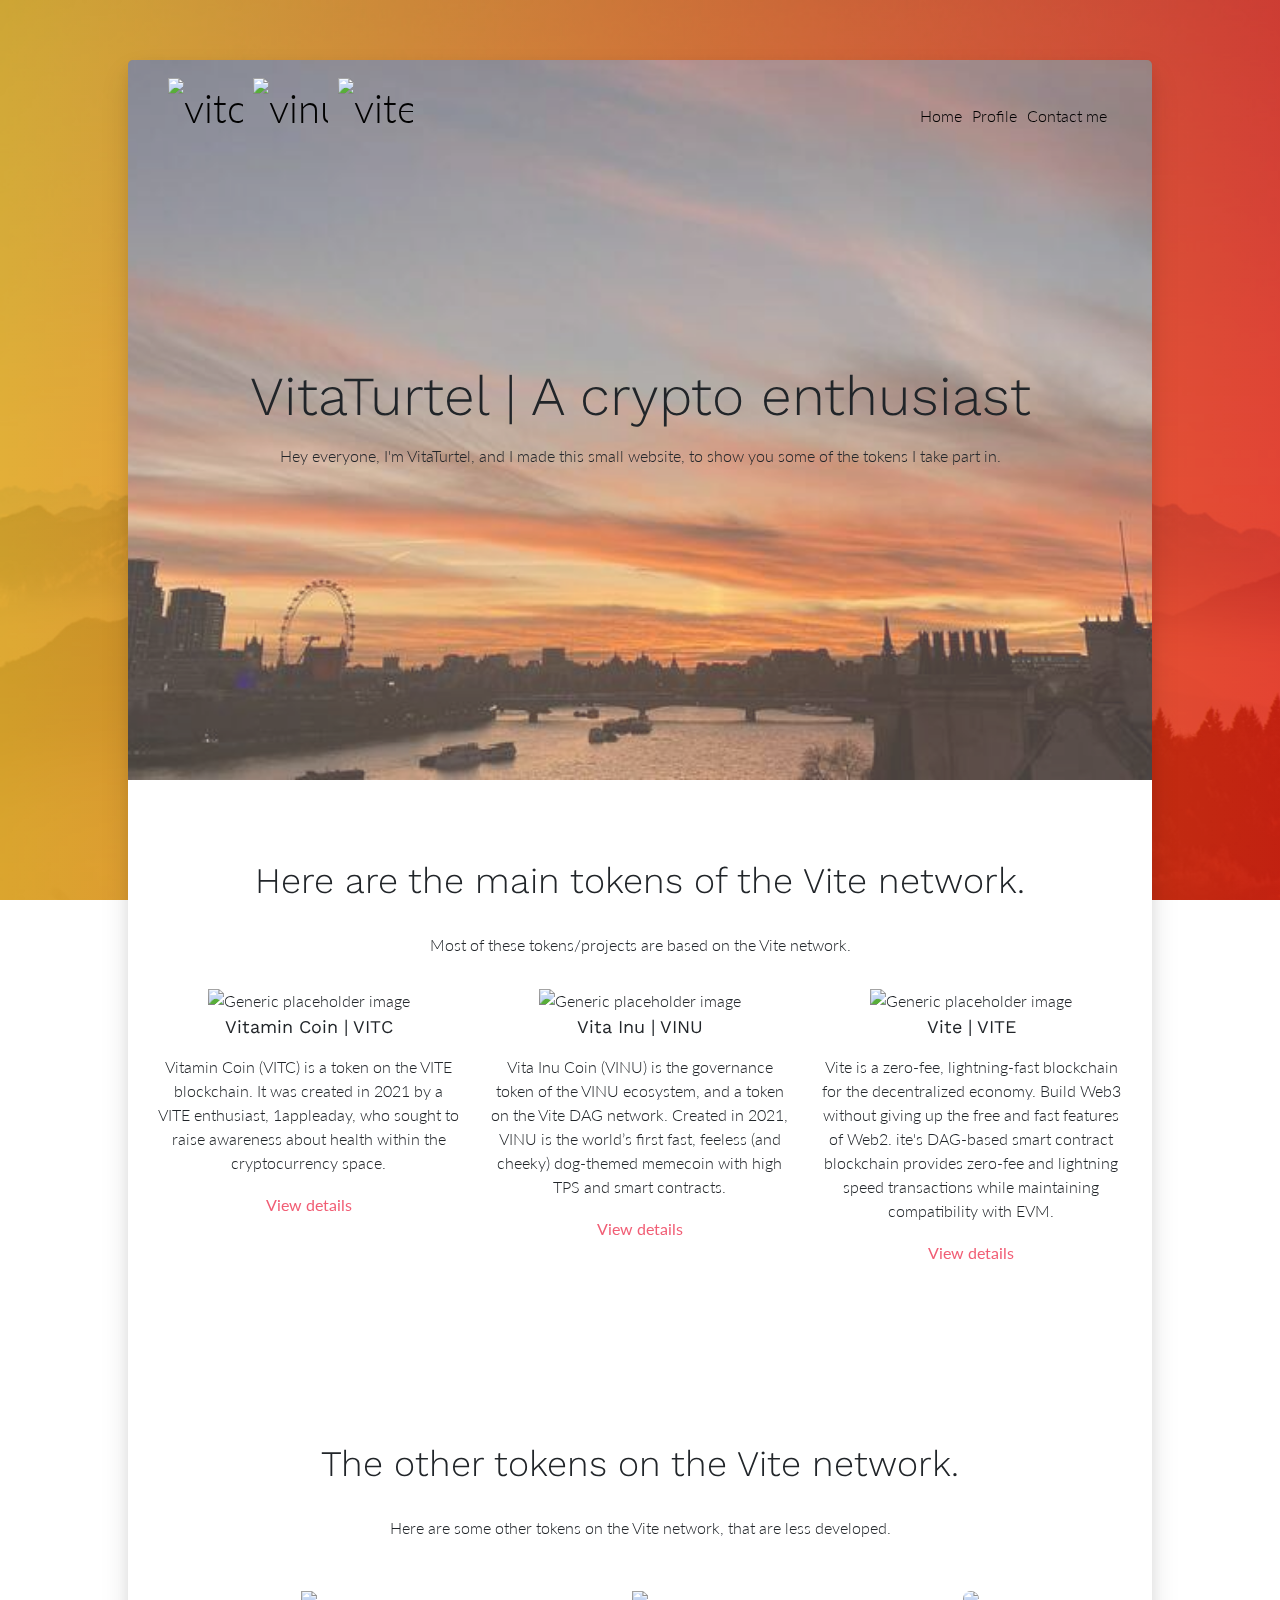
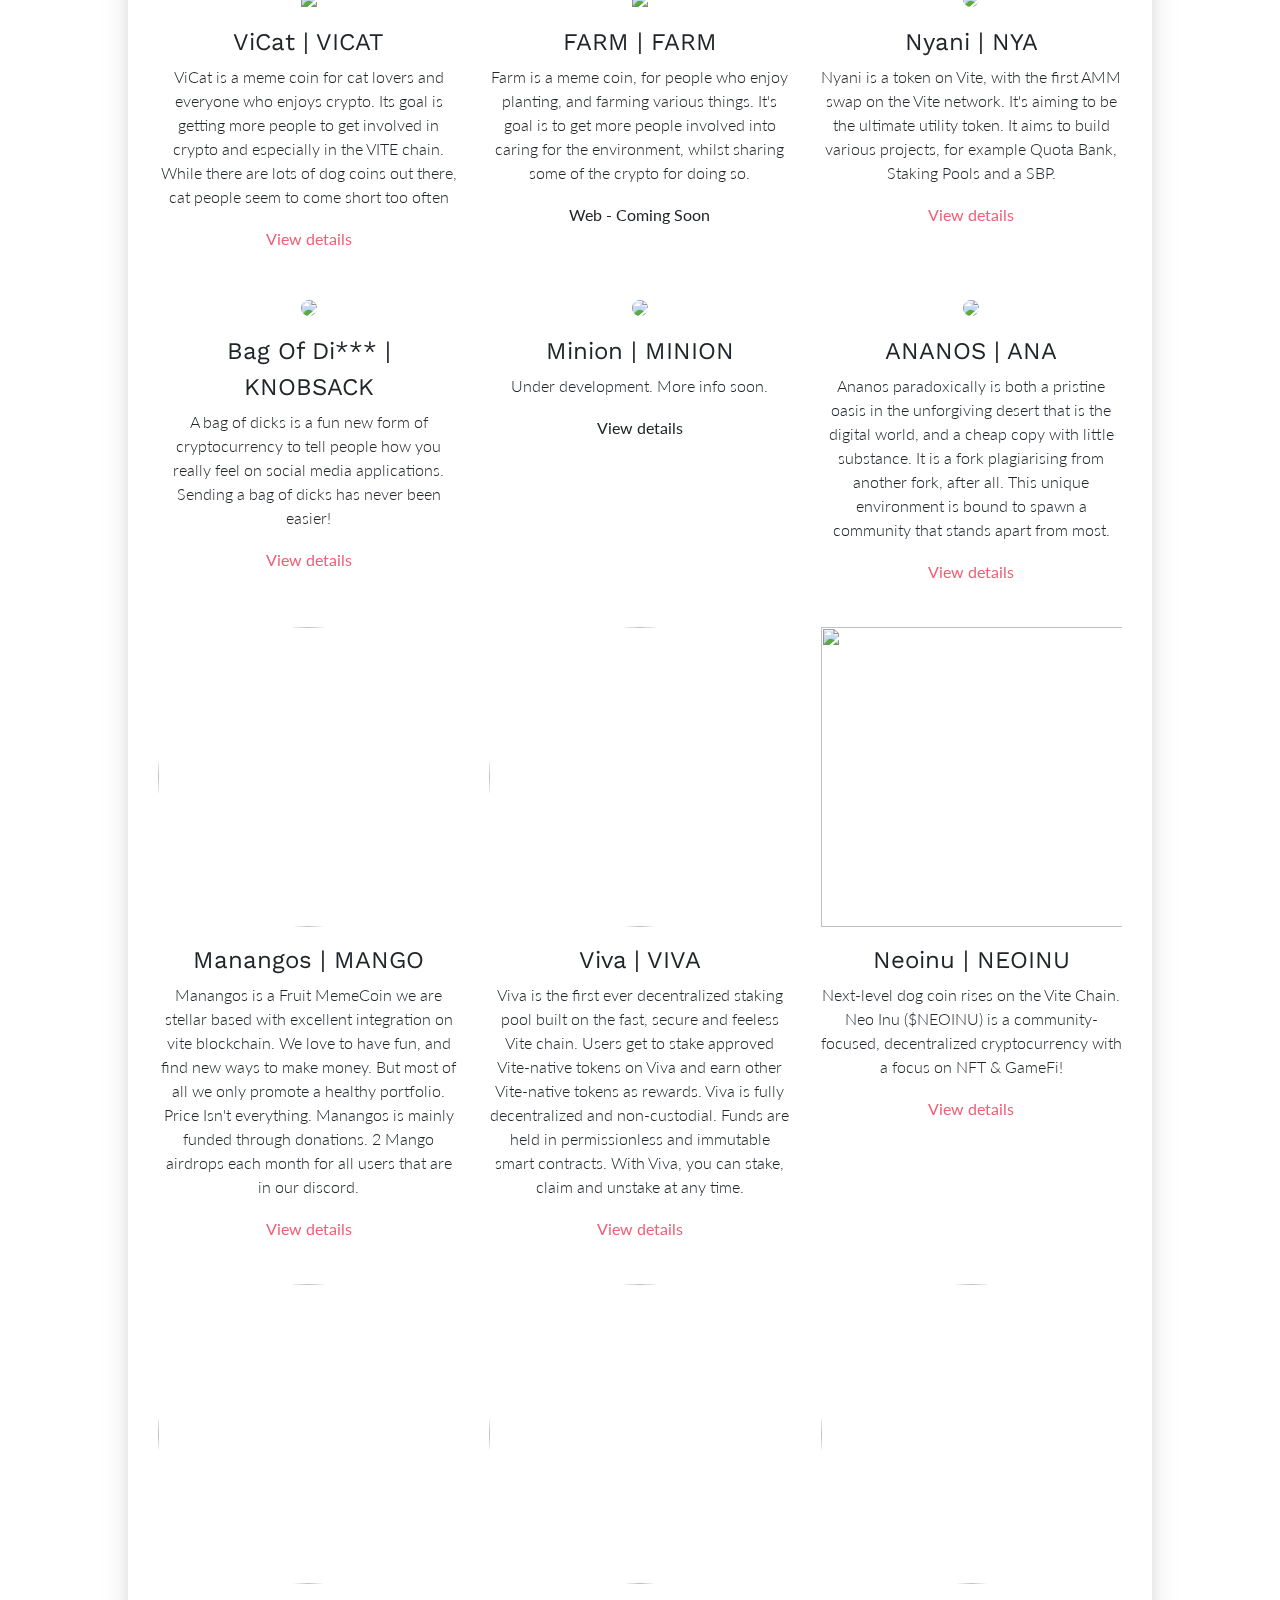
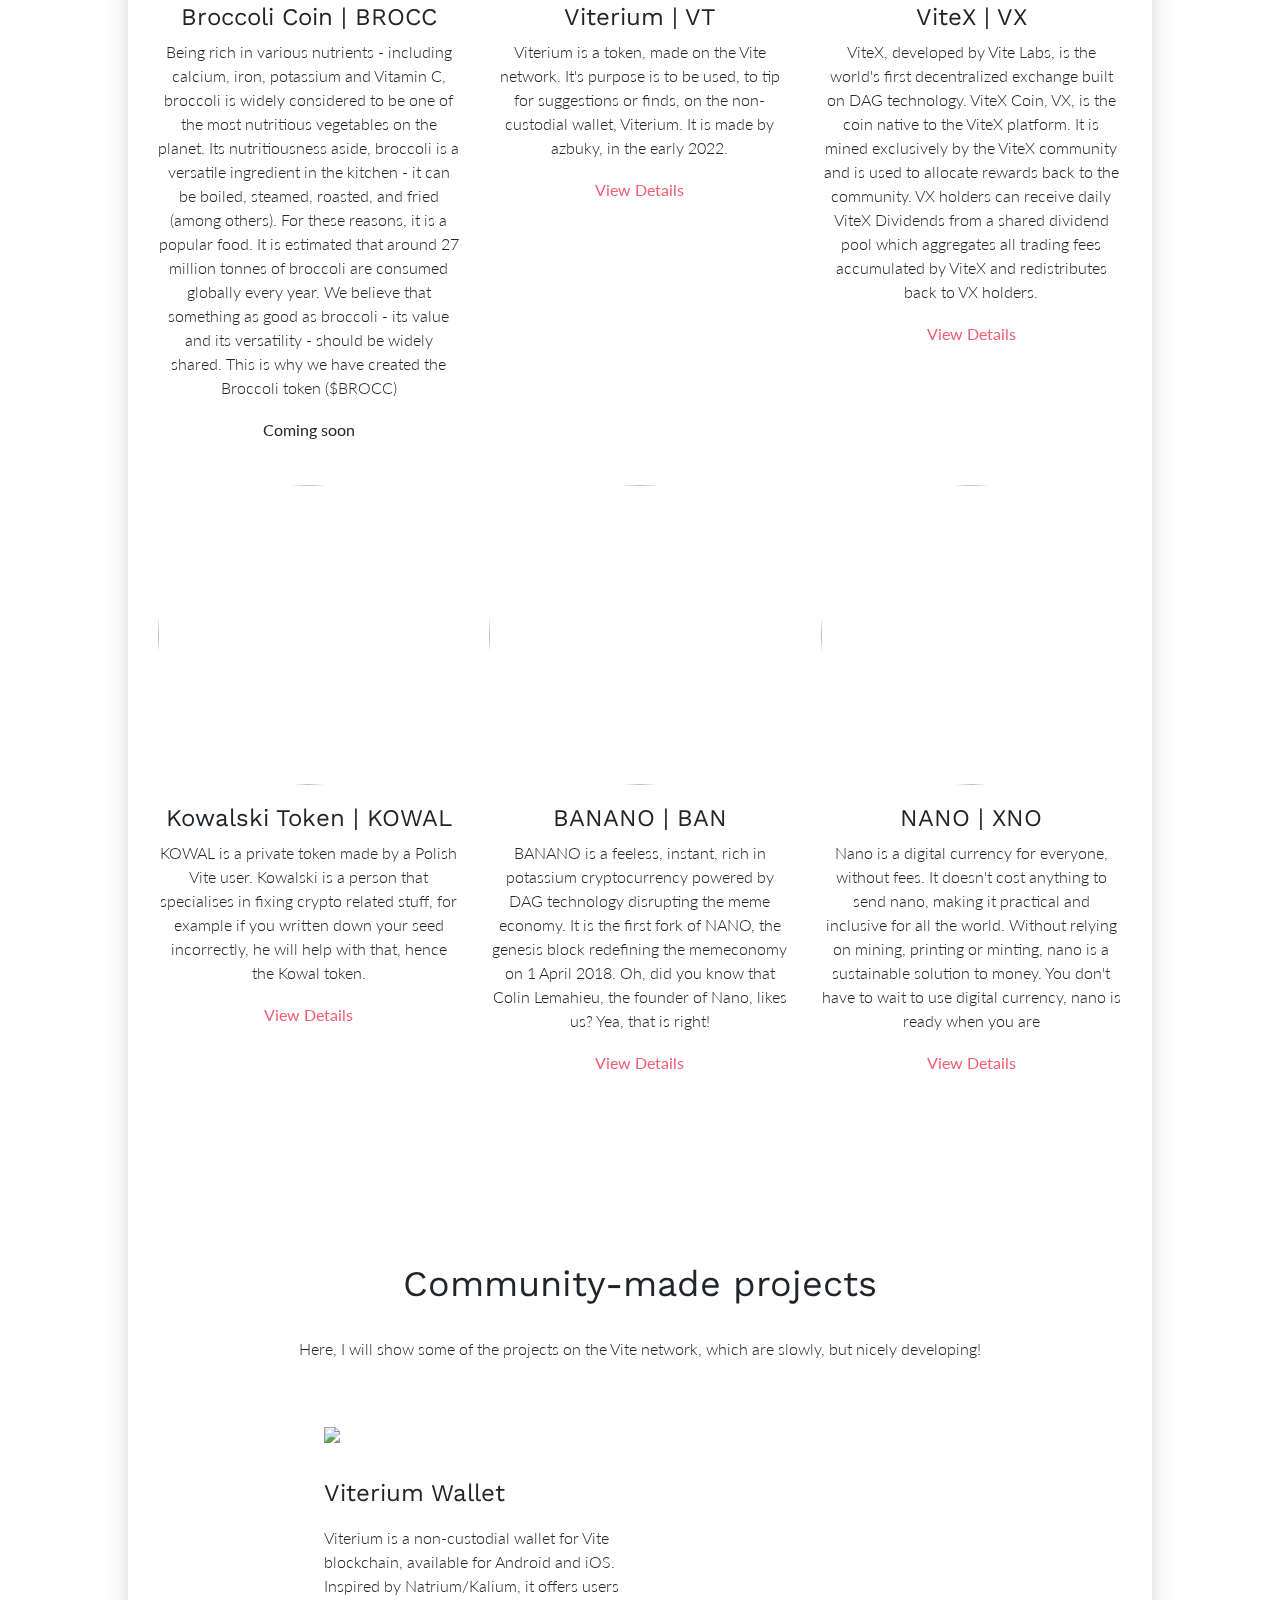
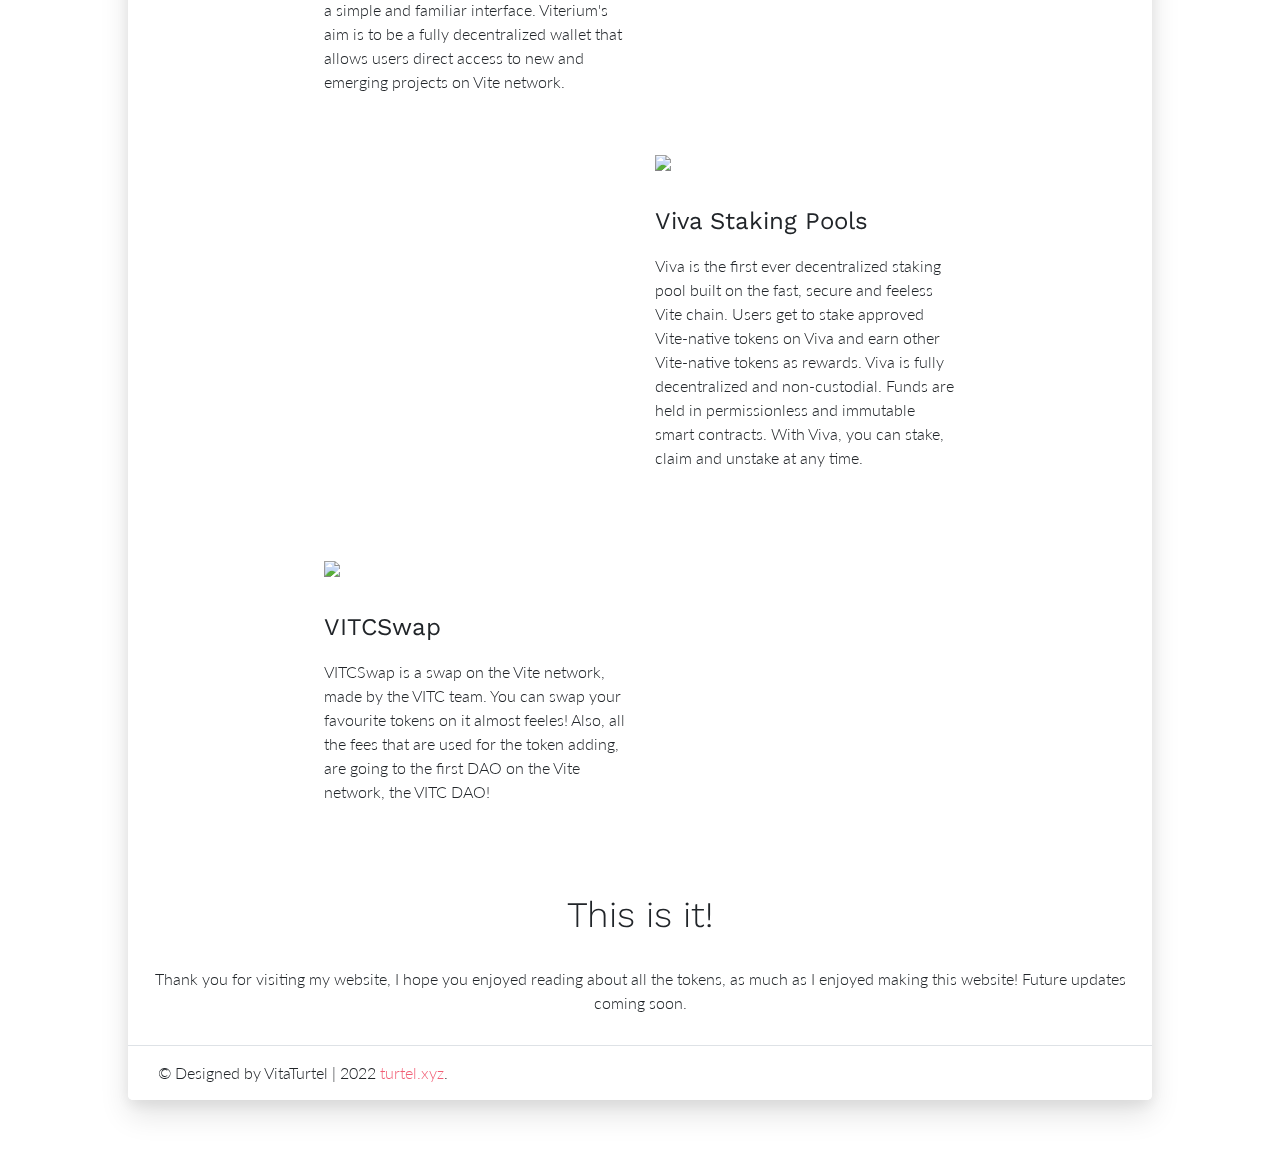
==== commit 35209330: "Update index.html" ====
--- a/index.html
+++ b/index.html
@@ -1,8 +1,4 @@
 <!DOCTYPE html>
-<!--
-	Moon by GetTemplates.co
-	URL: https://gettemplates.co
--->
 <html lang="en">
 
 <head>
@@ -362,6 +358,11 @@
     </div><!--/ .container -->
 
 </section>		<!-- Blog Section -->
+
+ <div class="title-wrap">
+                <h2 class="section-title">This is it!</h2>
+                <p class="section-sub-title">Thank you for visiting my website, I hope you enjoyed reading about all the tokens, as much as I enjoyed making this website! Future updates coming soon.</p>
+            </div>
 	<footer class="mastfoot mb-3 bg-white py-4 border-top">
     <div class="inner container">
          <div class="row">
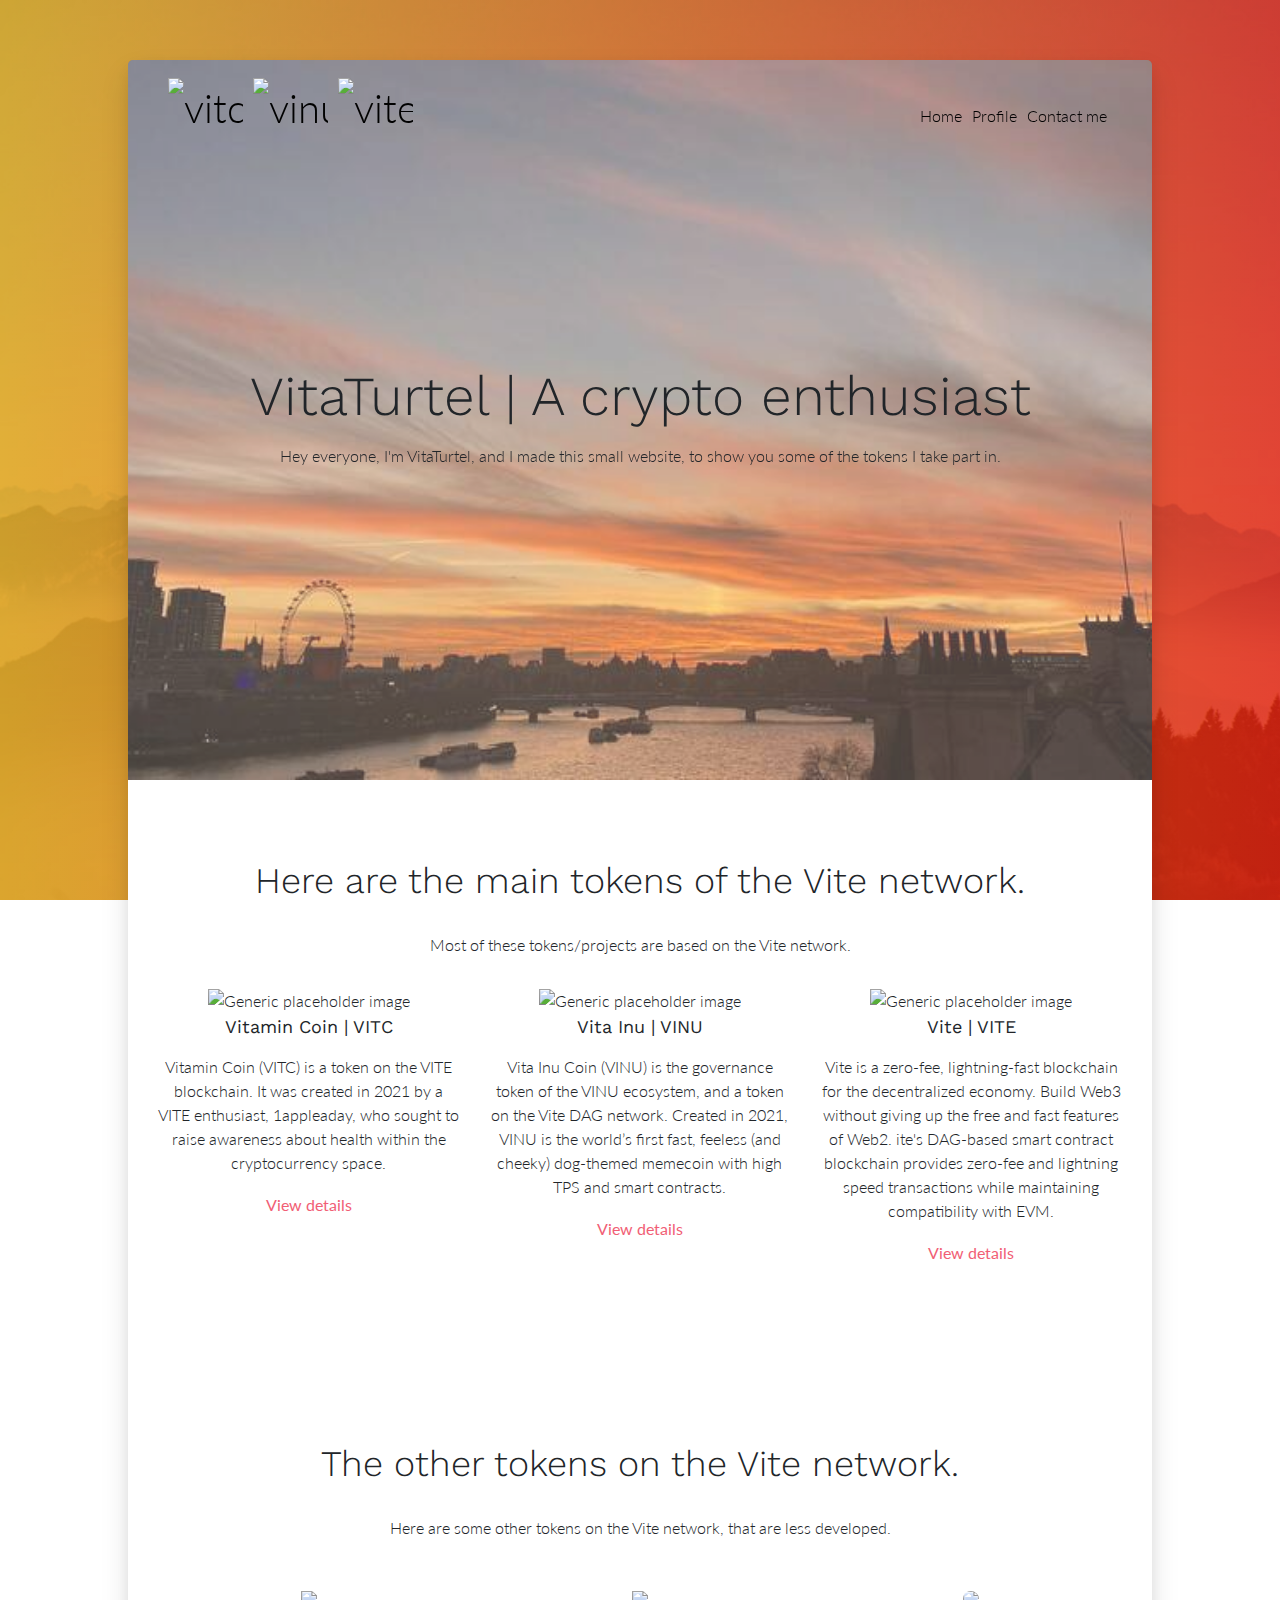
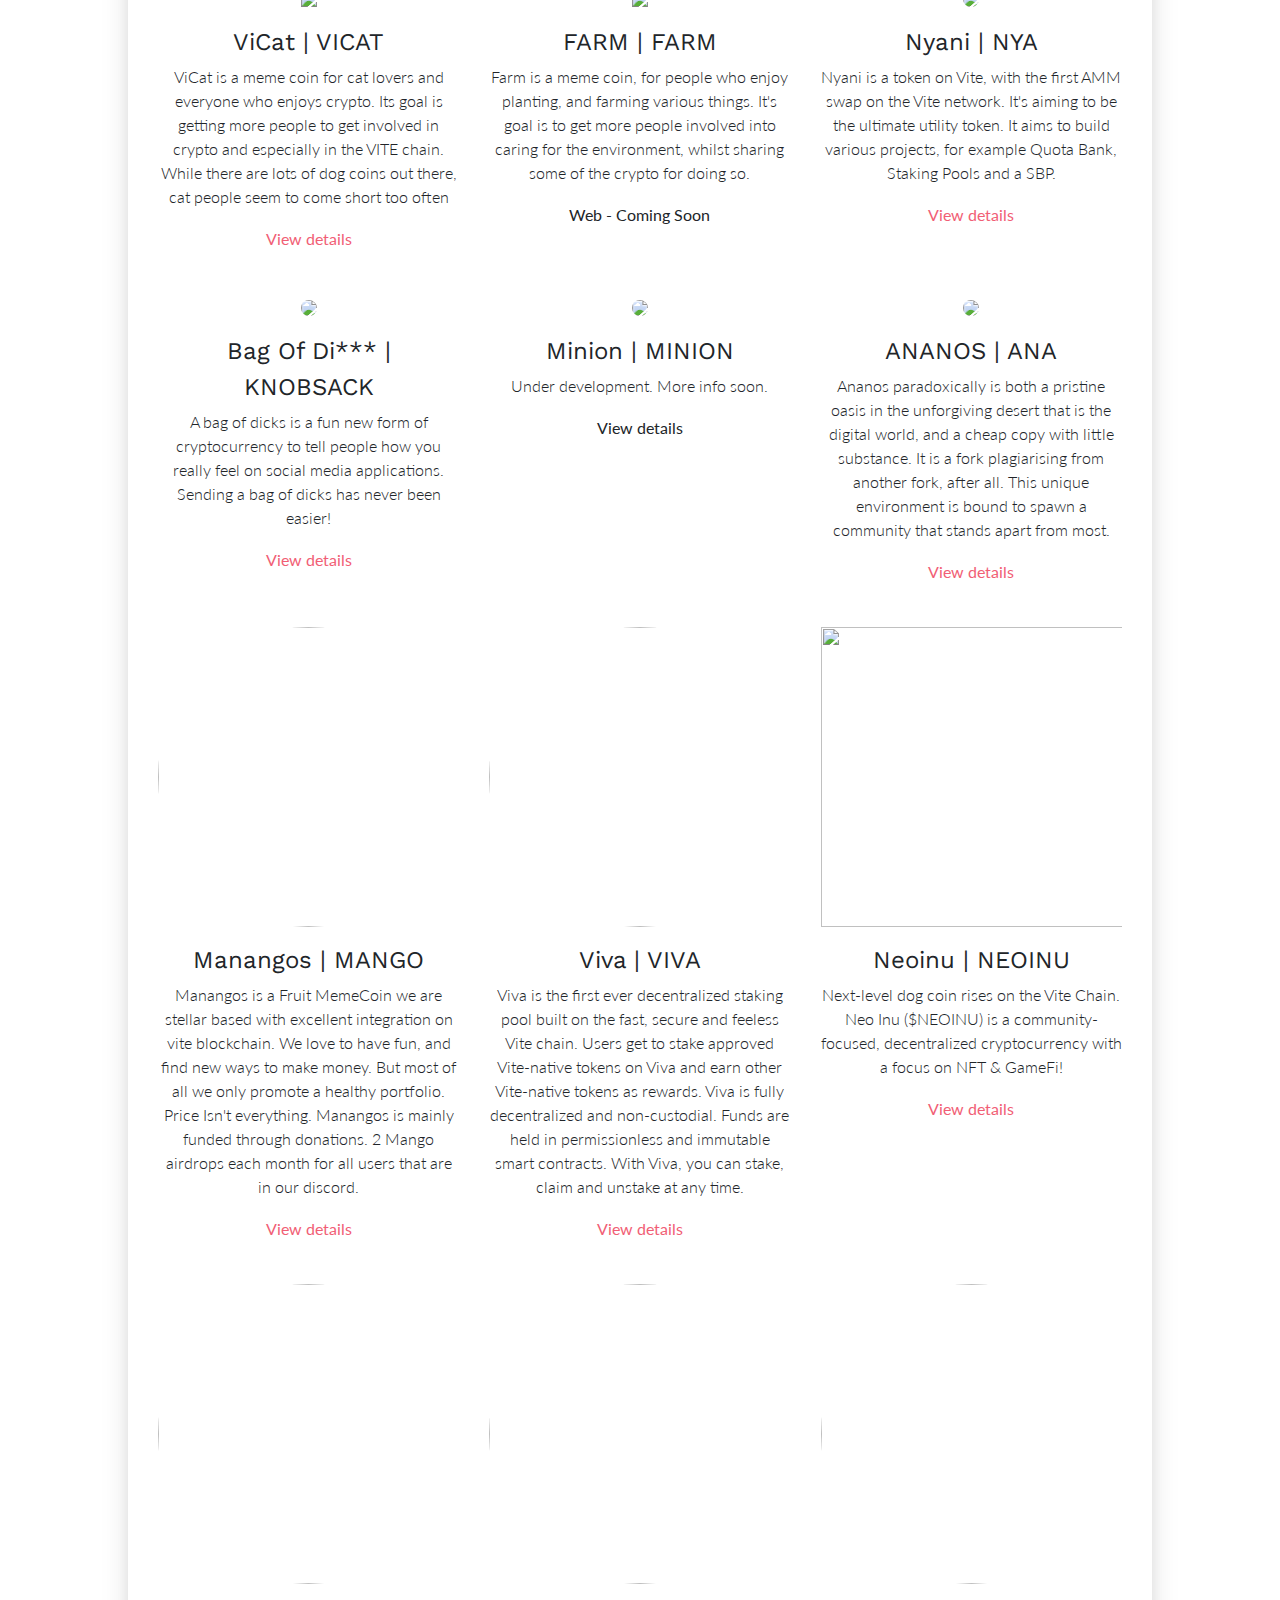
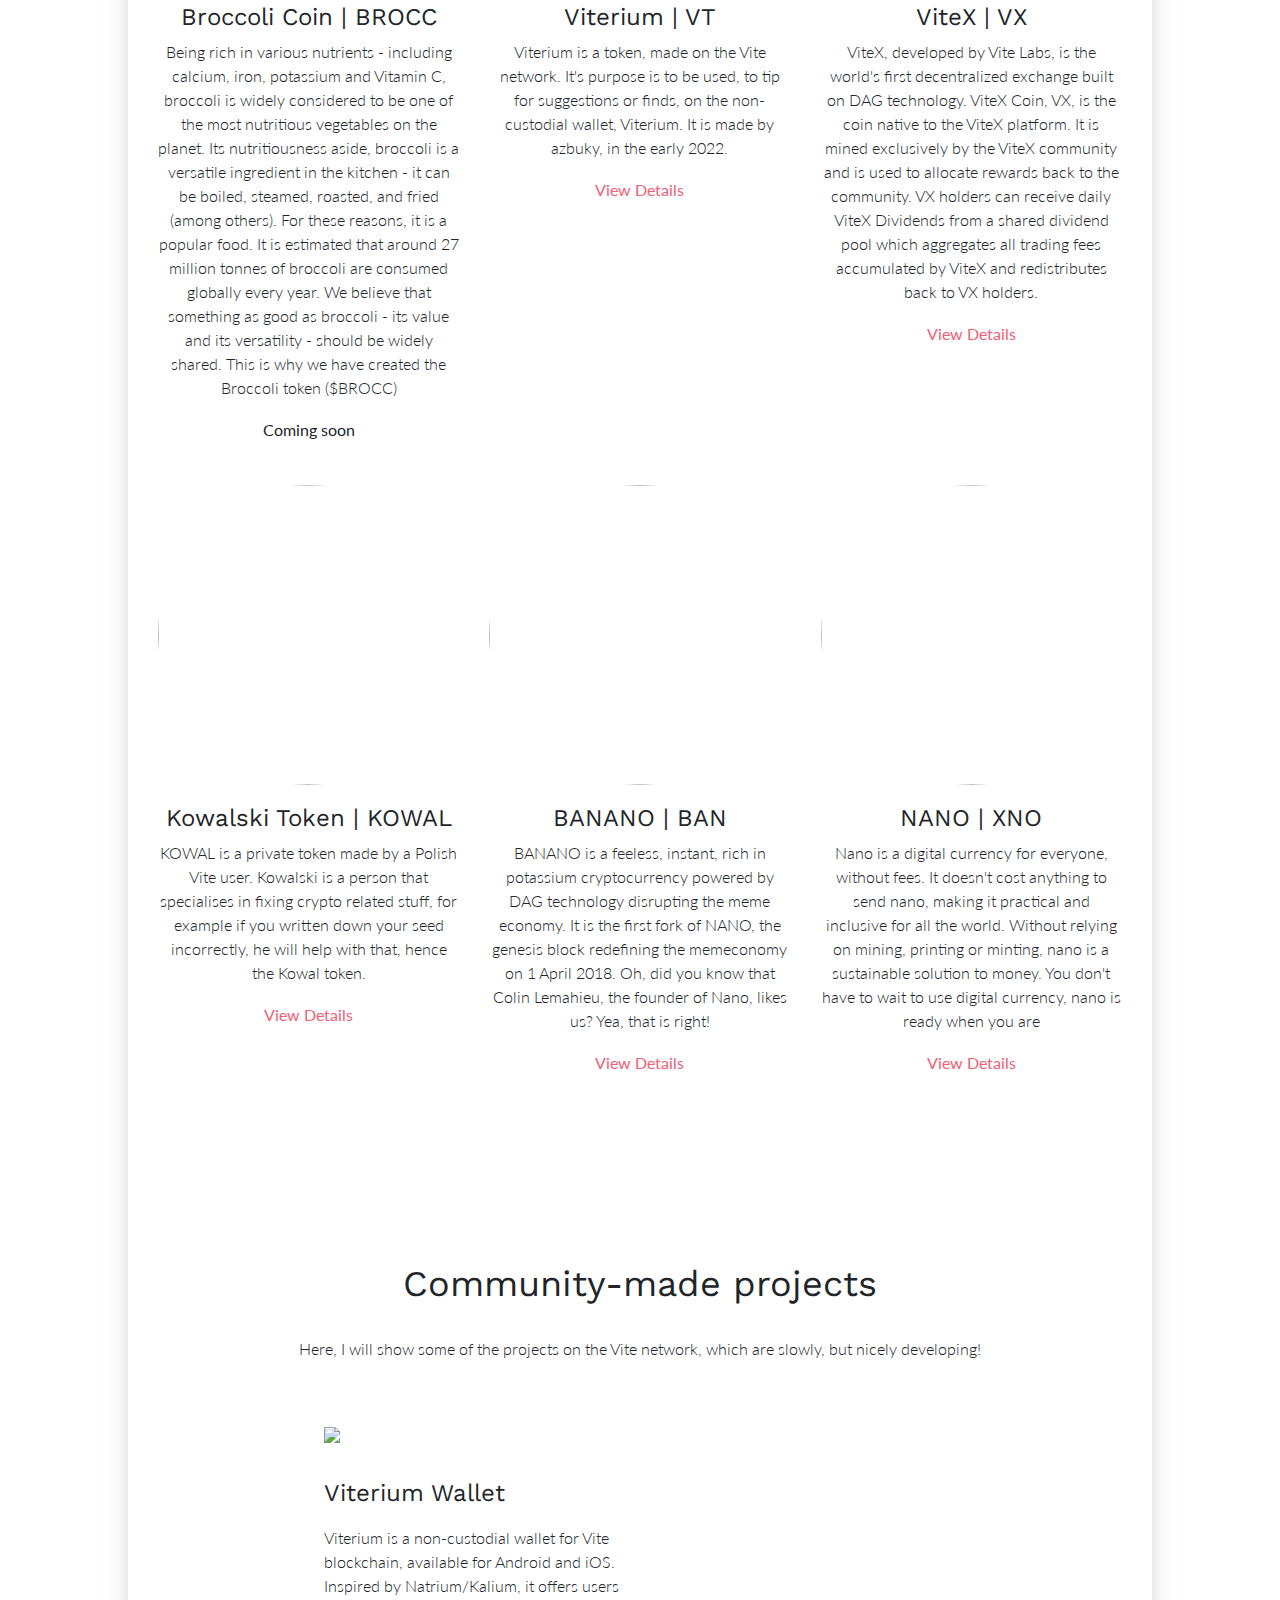
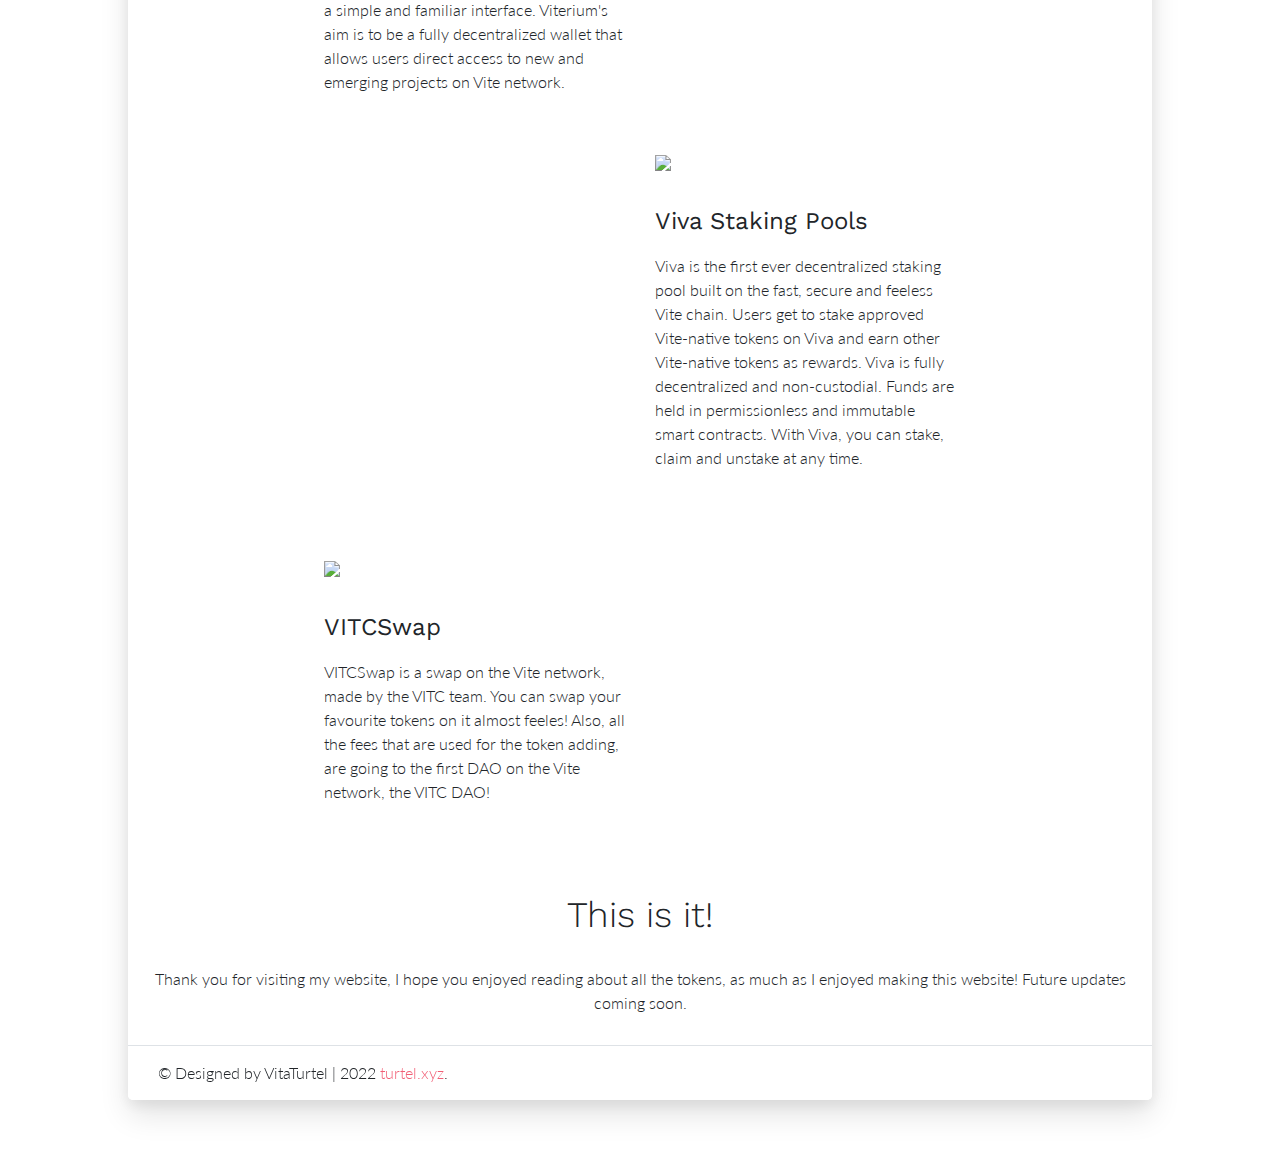
==== commit 0360f8c8: "Update index.html" ====
--- a/index.html
+++ b/index.html
@@ -6,7 +6,7 @@
     <meta charset="utf-8">
     <meta http-equiv="X-UA-Compatible" content="IE=edge">
     <title>VitaTurtel - a crypto enthusiast.</title>
-    <meta name="description" content="Core HTML Project">
+    <meta name="description" content="A small hub, made by VitaTurtel, that explains the various tokens, and projects made on the Vite network!">
     <meta name="viewport" content="width=device-width, initial-scale=1, shrink-to-fit=no">
 
     <!-- External CSS -->
@@ -359,10 +359,13 @@
 
 </section>		<!-- Blog Section -->
 
+<section id="gtco-section-featurettes" class="featurettes bg-white">
+
  <div class="title-wrap">
                 <h2 class="section-title">This is it!</h2>
                 <p class="section-sub-title">Thank you for visiting my website, I hope you enjoyed reading about all the tokens, as much as I enjoyed making this website! Future updates coming soon.</p>
             </div>
+					    </section>
 	<footer class="mastfoot mb-3 bg-white py-4 border-top">
     <div class="inner container">
          <div class="row">
@@ -372,24 +375,22 @@
            
             <div class="col-md-6">
             	<nav class="nav nav-mastfoot justify-content-md-end justify-content-center">
-	                <a class="nav-link" href="#">
+	                <a class="nav-link" href="https://www.facebook.com/profile.php?id=100077434297745">
 	                	<i class="icon-facebook"></i>
 	                </a>
 	                <a class="nav-link" href="https://twitter.com/vitaminturtel">
 	                	<i class="icon-twitter"></i>
 	                </a>
-	                <a class="nav-link" href="#">
+	                <a class="nav-link" href="https://www.instagram.com/vita_peppa/">
 	                	<i class="icon-instagram"></i>
 	                </a>
-	                <a class="nav-link" href="#">
-	                	<i class="icon-linkedin"></i>
+	                
 	                </a>
-	                <a class="nav-link" href="#">
+	                <a class="nav-link" href="https://www.youtube.com/watch?v=dQw4w9WgXcQ&ab_channel=RickAstley">
 	                	<i class="icon-youtube"></i>
 	                </a>
-	                <a class="nav-link" href="#">
-	                	<i class="icon-pinterest"></i>
-	                </a>
+	                
+	             
 	            </nav>
             </div>
             
